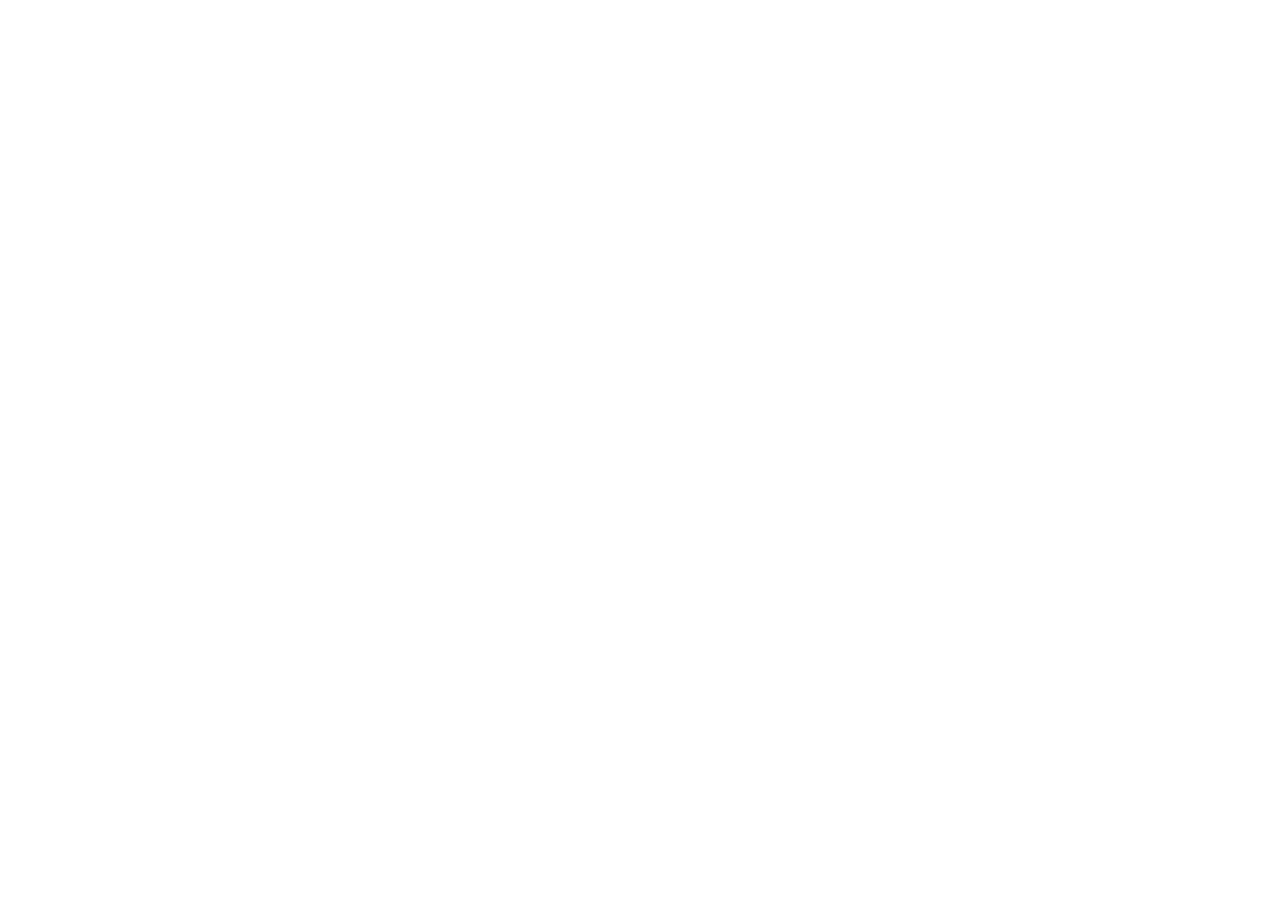
==== index.html @ 683c89b1 "Add files via upload" ====
<!doctype html>
<html lang="en">
  <head>
    <meta charset="UTF-8" />
    <meta name="viewport" content="width=device-width, initial-scale=1.0" />
    <title>中科诺拉 - 橡胶地板行业专家</title>
    <meta name="description" content="中科诺拉地板，提供专业高性能橡胶地板研发与品牌运营，中科诺拉、中研诺拉、中汉诺拉三大品牌系列，满足不同场景地面材料需求。">
    <!-- 静态网站生成说明 -->
    <meta name="generator" content="Vite + React + TypeScript">
    <link
      rel="stylesheet"
      href="https://cdnjs.cloudflare.com/ajax/libs/font-awesome/6.7.2/css/all.min.css"
      crossorigin="anonymous"
    />
    <script type="module" crossorigin src="/&#39;.&#39;/assets/index-DMtuahFB.js"></script>
    <link rel="stylesheet" crossorigin href="/&#39;.&#39;/assets/index-CROoxAn3.css">
  </head>
  <body>
    <div id="root"></div>
    <!-- 使用相对路径确保在任何静态服务器上都能正确加载 -->
    
    <!-- 简单的加载提示，避免白屏 -->
    <style>
      #loading-indicator {
        position: fixed;
        top: 0;
        left: 0;
        width: 100%;
        height: 100%;
        background: #f9fafb;
        display: flex;
        flex-direction: column;
        align-items: center;
        justify-content: center;
        z-index: 9999;
        font-family: -apple-system, BlinkMacSystemFont, "Segoe UI", "Noto Sans", Helvetica, Arial, sans-serif;
      }
      #loading-indicator.hidden {
        display: none;
      }
      .spinner {
        width: 40px;
        height: 40px;
        border: 3px solid #f3f3f3;
        border-top: 3px solid #1E3A8A;
        border-radius: 50%;
        animation: spin 1s linear infinite;
      }
      @keyframes spin {
        0% { transform: rotate(0deg); }
        100% { transform: rotate(360deg); }
      }
      .loading-text {
        margin-top: 20px;
        color: #1E3A8A;
        font-size: 16px;
      }
    </style>
    <div id="loading-indicator">
      <div class="spinner"></div>
      <div class="loading-text">网站加载中...</div>
    </div>
    
    <script>
      // 当页面加载完成后隐藏加载指示器
      window.addEventListener('load', function() {
        setTimeout(function() {
          const loadingIndicator = document.getElementById('loading-indicator');
          if (loadingIndicator) {
            loadingIndicator.classList.add('hidden');
          }
        }, 500);
      });
      
      // 处理未捕获的错误，避免白屏
      window.addEventListener('error', function(e) {
        console.error('未捕获的错误:', e.error);
        const root = document.getElementById('root');
        const loadingIndicator = document.getElementById('loading-indicator');
        if (root && loadingIndicator) {
          loadingIndicator.classList.add('hidden');
          root.innerHTML = `
            <div style="
              display: flex;
              flex-direction: column;
              align-items: center;
              justify-content: center;
              height: 100vh;
              text-align: center;
              padding: 20px;
              font-family: -apple-system, BlinkMacSystemFont, 'Segoe UI', 'Noto Sans', Helvetica, Arial, sans-serif;
            ">
              <div style="font-size: 5rem; color: #F97316;">⚠️</div>
              <h2 style="color: #1F2937; margin: 20px 0;">网站加载出错</h2>
              <p style="color: #6B7280; max-width: 500px;">
                很抱歉，网站在加载过程中遇到了问题。请尝试刷新页面或稍后再访问。
              </p>
              <button onclick="location.reload()" style="
                margin-top: 20px;
                padding: 10px 20px;
                background-color: #1E3A8A;
                color: white;
                border: none;
                border-radius: 8px;
                cursor: pointer;
                font-size: 16px;
              ">
                刷新页面
              </button>
            </div>
          `;
        }
      });
      
      // 处理Promise拒绝
      window.addEventListener('unhandledrejection', function(e) {
        console.error('未处理的Promise拒绝:', e.reason);
      });
    </script>
  </body>
</html>
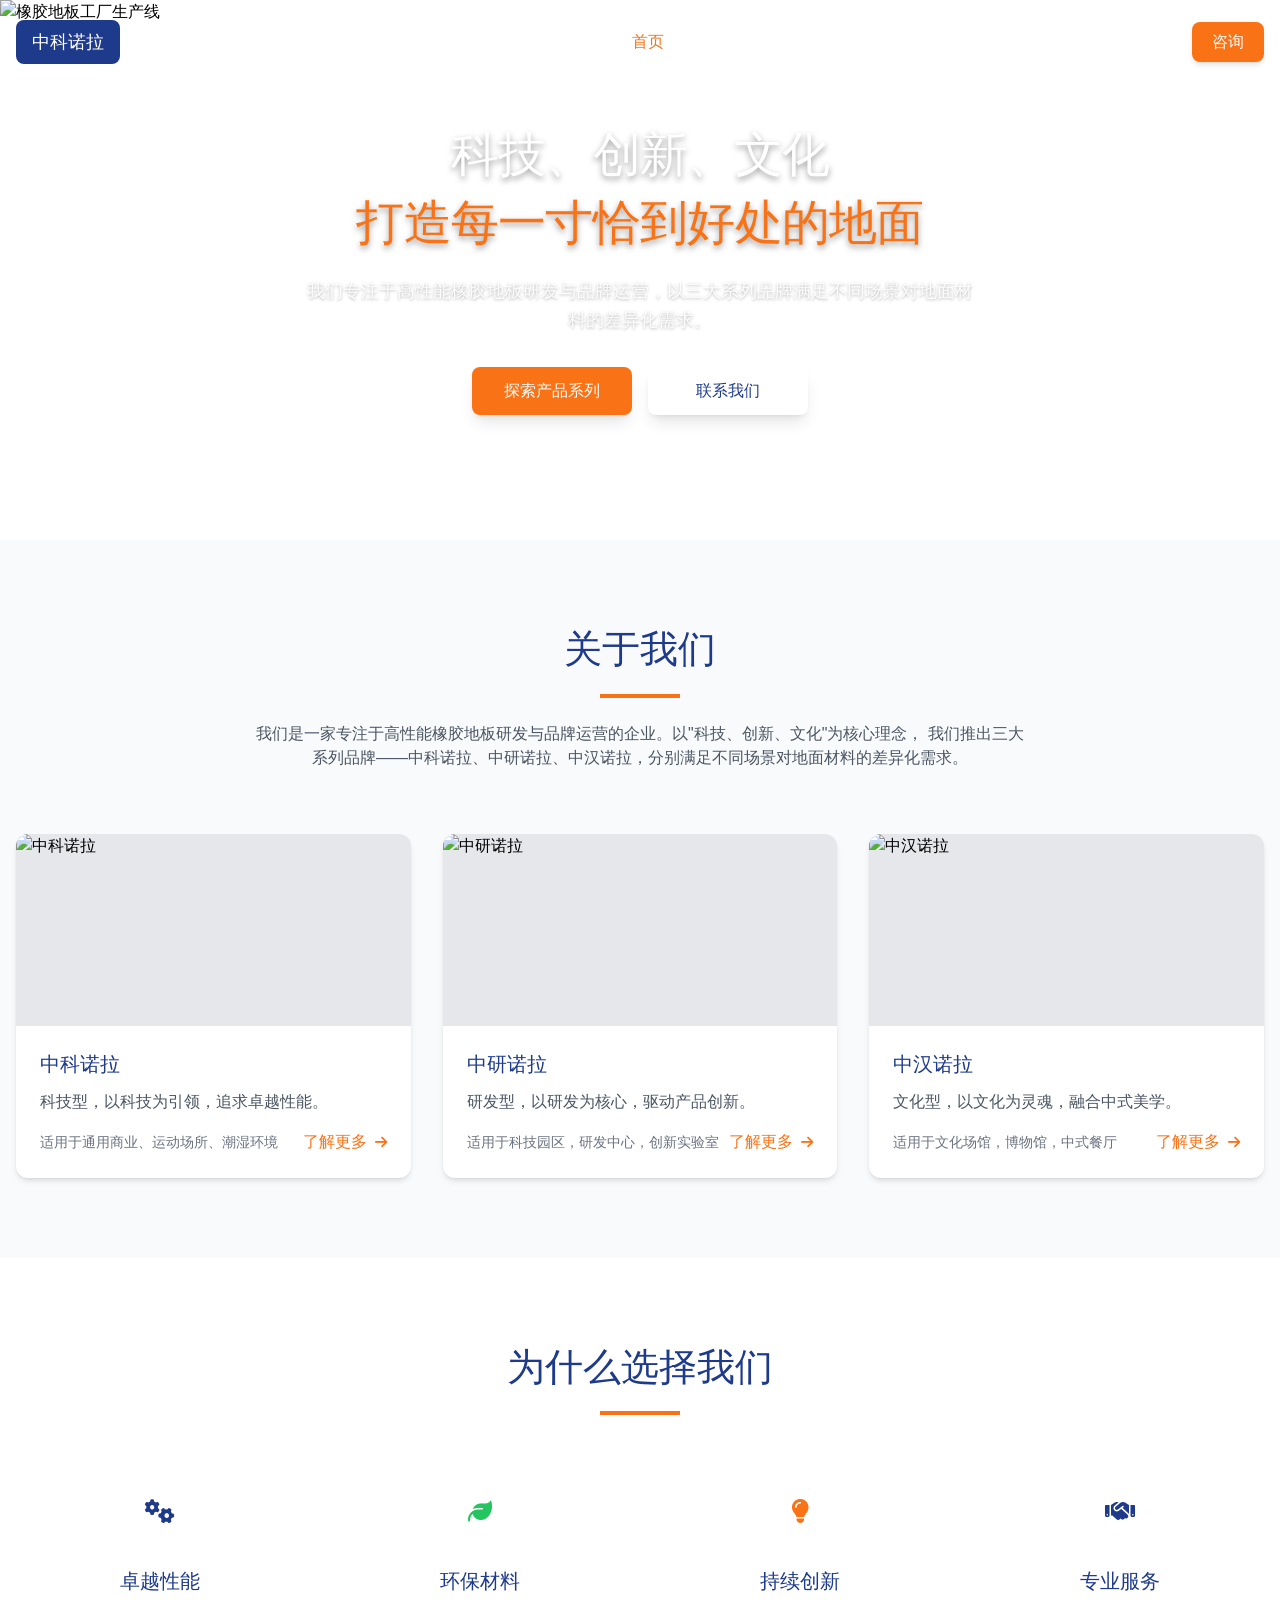
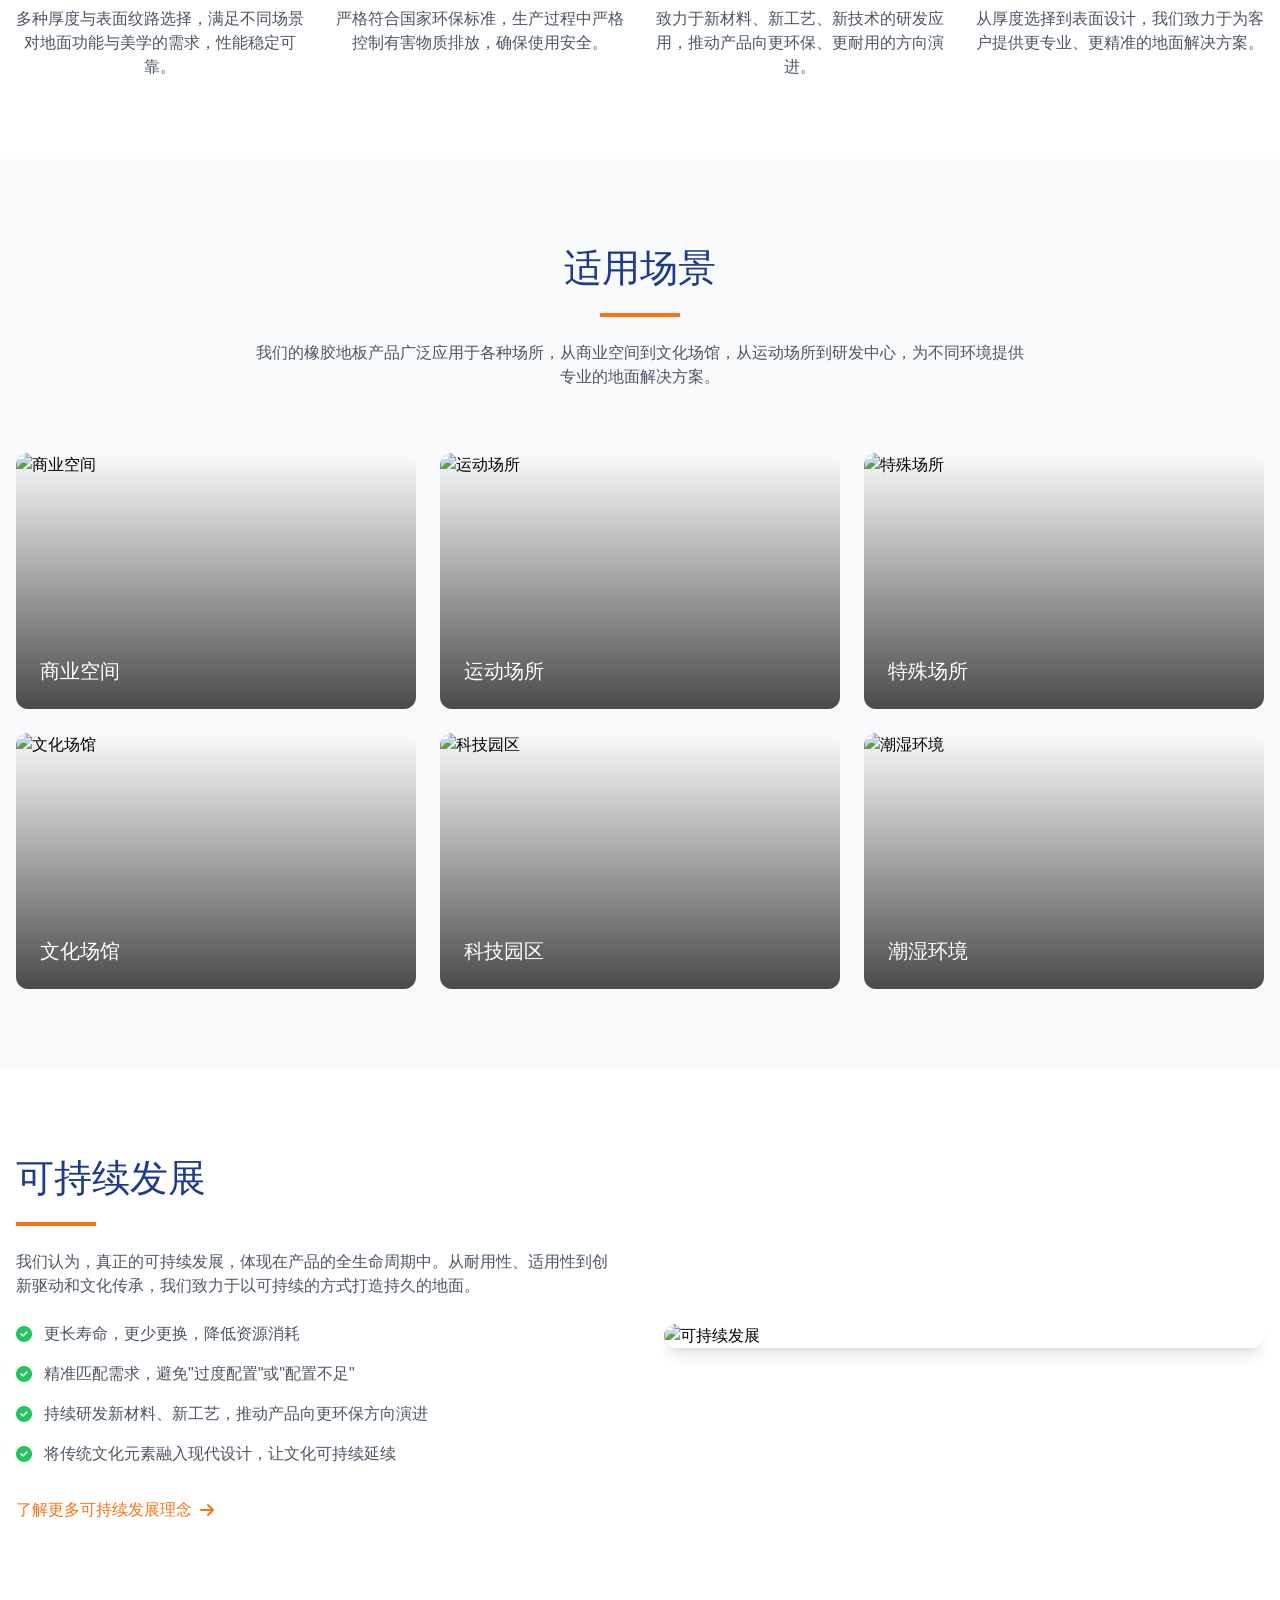
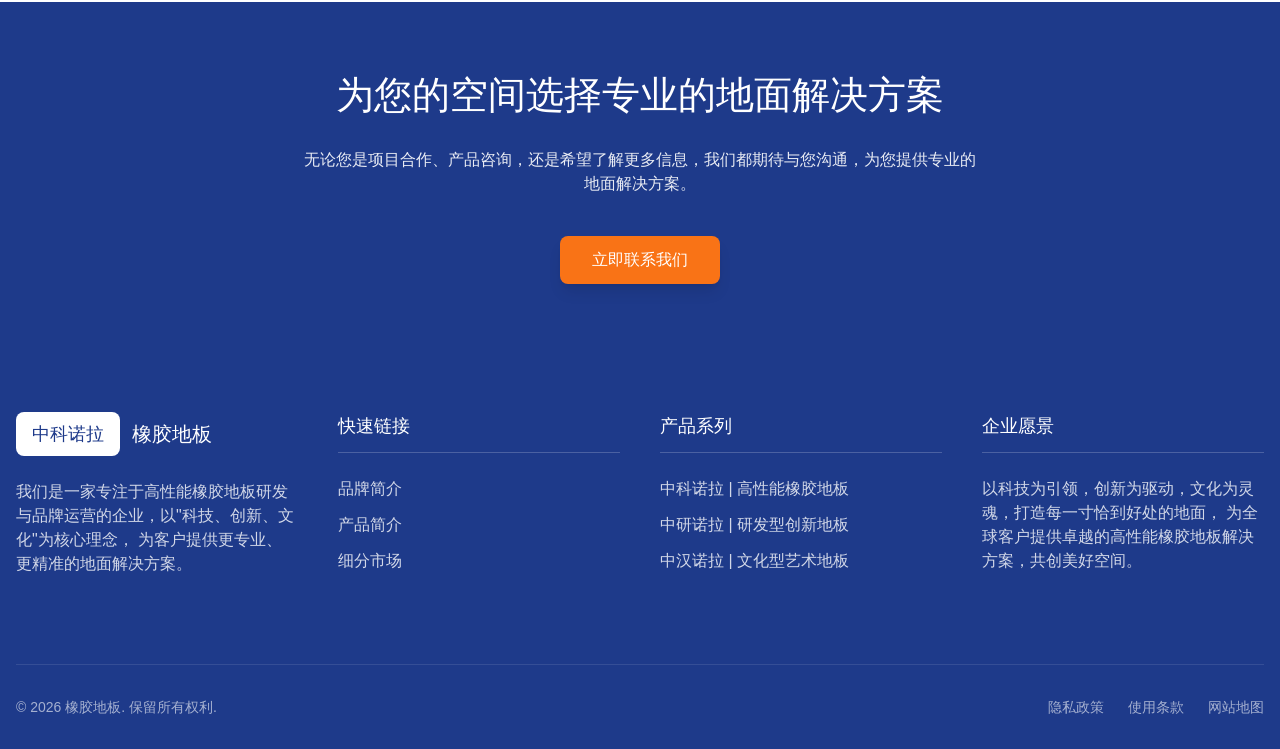
==== commit ca7d2f25: "Update index.html" ====
--- a/index.html
+++ b/index.html
@@ -12,8 +12,8 @@
       href="https://cdnjs.cloudflare.com/ajax/libs/font-awesome/6.7.2/css/all.min.css"
       crossorigin="anonymous"
     />
-    <script type="module" crossorigin src="/&#39;.&#39;/assets/index-DMtuahFB.js"></script>
-    <link rel="stylesheet" crossorigin href="/&#39;.&#39;/assets/index-CROoxAn3.css">
+    <script type="module" crossorigin src="assets/index-DMtuahFB.js"></script>
+    <link rel="stylesheet" crossorigin href="assets/index-CROoxAn3.css">
   </head>
   <body>
     <div id="root"></div>
--- a/assets/index-CROoxAn3.css
+++ b/assets/index-CROoxAn3.css
@@ -0,0 +1 @@
+*,:before,:after{--tw-border-spacing-x: 0;--tw-border-spacing-y: 0;--tw-translate-x: 0;--tw-translate-y: 0;--tw-rotate: 0;--tw-skew-x: 0;--tw-skew-y: 0;--tw-scale-x: 1;--tw-scale-y: 1;--tw-pan-x: ;--tw-pan-y: ;--tw-pinch-zoom: ;--tw-scroll-snap-strictness: proximity;--tw-gradient-from-position: ;--tw-gradient-via-position: ;--tw-gradient-to-position: ;--tw-ordinal: ;--tw-slashed-zero: ;--tw-numeric-figure: ;--tw-numeric-spacing: ;--tw-numeric-fraction: ;--tw-ring-inset: ;--tw-ring-offset-width: 0px;--tw-ring-offset-color: #fff;--tw-ring-color: rgb(59 130 246 / .5);--tw-ring-offset-shadow: 0 0 #0000;--tw-ring-shadow: 0 0 #0000;--tw-shadow: 0 0 #0000;--tw-shadow-colored: 0 0 #0000;--tw-blur: ;--tw-brightness: ;--tw-contrast: ;--tw-grayscale: ;--tw-hue-rotate: ;--tw-invert: ;--tw-saturate: ;--tw-sepia: ;--tw-drop-shadow: ;--tw-backdrop-blur: ;--tw-backdrop-brightness: ;--tw-backdrop-contrast: ;--tw-backdrop-grayscale: ;--tw-backdrop-hue-rotate: ;--tw-backdrop-invert: ;--tw-backdrop-opacity: ;--tw-backdrop-saturate: ;--tw-backdrop-sepia: ;--tw-contain-size: ;--tw-contain-layout: ;--tw-contain-paint: ;--tw-contain-style: }::backdrop{--tw-border-spacing-x: 0;--tw-border-spacing-y: 0;--tw-translate-x: 0;--tw-translate-y: 0;--tw-rotate: 0;--tw-skew-x: 0;--tw-skew-y: 0;--tw-scale-x: 1;--tw-scale-y: 1;--tw-pan-x: ;--tw-pan-y: ;--tw-pinch-zoom: ;--tw-scroll-snap-strictness: proximity;--tw-gradient-from-position: ;--tw-gradient-via-position: ;--tw-gradient-to-position: ;--tw-ordinal: ;--tw-slashed-zero: ;--tw-numeric-figure: ;--tw-numeric-spacing: ;--tw-numeric-fraction: ;--tw-ring-inset: ;--tw-ring-offset-width: 0px;--tw-ring-offset-color: #fff;--tw-ring-color: rgb(59 130 246 / .5);--tw-ring-offset-shadow: 0 0 #0000;--tw-ring-shadow: 0 0 #0000;--tw-shadow: 0 0 #0000;--tw-shadow-colored: 0 0 #0000;--tw-blur: ;--tw-brightness: ;--tw-contrast: ;--tw-grayscale: ;--tw-hue-rotate: ;--tw-invert: ;--tw-saturate: ;--tw-sepia: ;--tw-drop-shadow: ;--tw-backdrop-blur: ;--tw-backdrop-brightness: ;--tw-backdrop-contrast: ;--tw-backdrop-grayscale: ;--tw-backdrop-hue-rotate: ;--tw-backdrop-invert: ;--tw-backdrop-opacity: ;--tw-backdrop-saturate: ;--tw-backdrop-sepia: ;--tw-contain-size: ;--tw-contain-layout: ;--tw-contain-paint: ;--tw-contain-style: }*,:before,:after{box-sizing:border-box;border-width:0;border-style:solid;border-color:#e5e7eb}:before,:after{--tw-content: ""}html,:host{line-height:1.5;-webkit-text-size-adjust:100%;-moz-tab-size:4;-o-tab-size:4;tab-size:4;font-family:ui-sans-serif,system-ui,sans-serif,"Apple Color Emoji","Segoe UI Emoji",Segoe UI Symbol,"Noto Color Emoji";font-feature-settings:normal;font-variation-settings:normal;-webkit-tap-highlight-color:transparent}body{margin:0;line-height:inherit}hr{height:0;color:inherit;border-top-width:1px}abbr:where([title]){-webkit-text-decoration:underline dotted;text-decoration:underline dotted}h1,h2,h3,h4,h5,h6{font-size:inherit;font-weight:inherit}a{color:inherit;text-decoration:inherit}b,strong{font-weight:bolder}code,kbd,samp,pre{font-family:ui-monospace,SFMono-Regular,Menlo,Monaco,Consolas,Liberation Mono,Courier New,monospace;font-feature-settings:normal;font-variation-settings:normal;font-size:1em}small{font-size:80%}sub,sup{font-size:75%;line-height:0;position:relative;vertical-align:baseline}sub{bottom:-.25em}sup{top:-.5em}table{text-indent:0;border-color:inherit;border-collapse:collapse}button,input,optgroup,select,textarea{font-family:inherit;font-feature-settings:inherit;font-variation-settings:inherit;font-size:100%;font-weight:inherit;line-height:inherit;letter-spacing:inherit;color:inherit;margin:0;padding:0}button,select{text-transform:none}button,input:where([type=button]),input:where([type=reset]),input:where([type=submit]){-webkit-appearance:button;background-color:transparent;background-image:none}:-moz-focusring{outline:auto}:-moz-ui-invalid{box-shadow:none}progress{vertical-align:baseline}::-webkit-inner-spin-button,::-webkit-outer-spin-button{height:auto}[type=search]{-webkit-appearance:textfield;outline-offset:-2px}::-webkit-search-decoration{-webkit-appearance:none}::-webkit-file-upload-button{-webkit-appearance:button;font:inherit}summary{display:list-item}blockquote,dl,dd,h1,h2,h3,h4,h5,h6,hr,figure,p,pre{margin:0}fieldset{margin:0;padding:0}legend{padding:0}ol,ul,menu{list-style:none;margin:0;padding:0}dialog{padding:0}textarea{resize:vertical}input::-moz-placeholder,textarea::-moz-placeholder{opacity:1;color:#9ca3af}input::placeholder,textarea::placeholder{opacity:1;color:#9ca3af}button,[role=button]{cursor:pointer}:disabled{cursor:default}img,svg,video,canvas,audio,iframe,embed,object{display:block;vertical-align:middle}img,video{max-width:100%;height:auto}[hidden]:where(:not([hidden=until-found])){display:none}.container{width:100%;margin-right:auto;margin-left:auto}@media(min-width:640px){.container{max-width:640px}}@media(min-width:768px){.container{max-width:768px}}@media(min-width:1024px){.container{max-width:1024px}}@media(min-width:1280px){.container{max-width:1280px}}@media(min-width:1536px){.container{max-width:1536px}}.visible{visibility:visible}.static{position:static}.fixed{position:fixed}.absolute{position:absolute}.relative{position:relative}.inset-0{top:0;right:0;bottom:0;left:0}.bottom-16{bottom:4rem}.bottom-8{bottom:2rem}.left-1\/2{left:50%}.right-8{right:2rem}.z-10{z-index:10}.z-20{z-index:20}.z-50{z-index:50}.order-1{order:1}.order-2{order:2}.mx-auto{margin-left:auto;margin-right:auto}.mb-1{margin-bottom:.25rem}.mb-10{margin-bottom:2.5rem}.mb-12{margin-bottom:3rem}.mb-16{margin-bottom:4rem}.mb-2{margin-bottom:.5rem}.mb-3{margin-bottom:.75rem}.mb-4{margin-bottom:1rem}.mb-6{margin-bottom:1.5rem}.mb-8{margin-bottom:2rem}.ml-2{margin-left:.5rem}.mr-2{margin-right:.5rem}.mr-3{margin-right:.75rem}.mr-4{margin-right:1rem}.mt-1{margin-top:.25rem}.mt-2{margin-top:.5rem}.mt-3{margin-top:.75rem}.mt-6{margin-top:1.5rem}.mt-8{margin-top:2rem}.inline-block{display:inline-block}.flex{display:flex}.inline-flex{display:inline-flex}.table{display:table}.grid{display:grid}.hidden{display:none}.h-1{height:.25rem}.h-10{height:2.5rem}.h-12{height:3rem}.h-14{height:3.5rem}.h-16{height:4rem}.h-2{height:.5rem}.h-2\.5{height:.625rem}.h-40{height:10rem}.h-48{height:12rem}.h-56{height:14rem}.h-64{height:16rem}.h-8{height:2rem}.h-\[30vh\]{height:30vh}.h-\[50vh\]{height:50vh}.h-\[60vh\]{height:60vh}.h-auto{height:auto}.h-full{height:100%}.min-h-screen{min-height:100vh}.w-10{width:2.5rem}.w-12{width:3rem}.w-14{width:3.5rem}.w-16{width:4rem}.w-2\.5{width:.625rem}.w-20{width:5rem}.w-24{width:6rem}.w-8{width:2rem}.w-\[10rem\]{width:10rem}.w-full{width:100%}.max-w-2xl{max-width:42rem}.max-w-3xl{max-width:48rem}.max-w-4xl{max-width:56rem}.max-w-5xl{max-width:64rem}.max-w-6xl{max-width:72rem}.max-w-md{max-width:28rem}.max-w-none{max-width:none}.flex-shrink-0{flex-shrink:0}.flex-grow{flex-grow:1}.border-collapse{border-collapse:collapse}.-translate-x-1\/2{--tw-translate-x: -50%;transform:translate(var(--tw-translate-x),var(--tw-translate-y)) rotate(var(--tw-rotate)) skew(var(--tw-skew-x)) skewY(var(--tw-skew-y)) scaleX(var(--tw-scale-x)) scaleY(var(--tw-scale-y))}.transform{transform:translate(var(--tw-translate-x),var(--tw-translate-y)) rotate(var(--tw-rotate)) skew(var(--tw-skew-x)) skewY(var(--tw-skew-y)) scaleX(var(--tw-scale-x)) scaleY(var(--tw-scale-y))}@keyframes spin{to{transform:rotate(360deg)}}.animate-spin{animation:spin 1s linear infinite}.grid-cols-1{grid-template-columns:repeat(1,minmax(0,1fr))}.grid-cols-2{grid-template-columns:repeat(2,minmax(0,1fr))}.flex-col{flex-direction:column}.flex-wrap{flex-wrap:wrap}.items-start{align-items:flex-start}.items-end{align-items:flex-end}.items-center{align-items:center}.justify-end{justify-content:flex-end}.justify-center{justify-content:center}.justify-between{justify-content:space-between}.gap-10{gap:2.5rem}.gap-12{gap:3rem}.gap-16{gap:4rem}.gap-2{gap:.5rem}.gap-3{gap:.75rem}.gap-4{gap:1rem}.gap-6{gap:1.5rem}.gap-8{gap:2rem}.space-x-2>:not([hidden])~:not([hidden]){--tw-space-x-reverse: 0;margin-right:calc(.5rem * var(--tw-space-x-reverse));margin-left:calc(.5rem * calc(1 - var(--tw-space-x-reverse)))}.space-x-3>:not([hidden])~:not([hidden]){--tw-space-x-reverse: 0;margin-right:calc(.75rem * var(--tw-space-x-reverse));margin-left:calc(.75rem * calc(1 - var(--tw-space-x-reverse)))}.space-x-6>:not([hidden])~:not([hidden]){--tw-space-x-reverse: 0;margin-right:calc(1.5rem * var(--tw-space-x-reverse));margin-left:calc(1.5rem * calc(1 - var(--tw-space-x-reverse)))}.space-x-8>:not([hidden])~:not([hidden]){--tw-space-x-reverse: 0;margin-right:calc(2rem * var(--tw-space-x-reverse));margin-left:calc(2rem * calc(1 - var(--tw-space-x-reverse)))}.space-y-2>:not([hidden])~:not([hidden]){--tw-space-y-reverse: 0;margin-top:calc(.5rem * calc(1 - var(--tw-space-y-reverse)));margin-bottom:calc(.5rem * var(--tw-space-y-reverse))}.space-y-3>:not([hidden])~:not([hidden]){--tw-space-y-reverse: 0;margin-top:calc(.75rem * calc(1 - var(--tw-space-y-reverse)));margin-bottom:calc(.75rem * var(--tw-space-y-reverse))}.space-y-4>:not([hidden])~:not([hidden]){--tw-space-y-reverse: 0;margin-top:calc(1rem * calc(1 - var(--tw-space-y-reverse)));margin-bottom:calc(1rem * var(--tw-space-y-reverse))}.overflow-hidden{overflow:hidden}.overflow-x-auto{overflow-x:auto}.whitespace-pre-line{white-space:pre-line}.rounded{border-radius:.25rem}.rounded-2xl{border-radius:1rem}.rounded-full{border-radius:9999px}.rounded-lg{border-radius:.5rem}.rounded-xl{border-radius:.75rem}.rounded-b-xl{border-bottom-right-radius:.75rem;border-bottom-left-radius:.75rem}.border{border-width:1px}.border-4{border-width:4px}.border-b{border-bottom-width:1px}.border-b-2{border-bottom-width:2px}.border-t{border-top-width:1px}.border-t-2{border-top-width:2px}.border-gray-100{--tw-border-opacity: 1;border-color:rgb(243 244 246 / var(--tw-border-opacity, 1))}.border-white\/10{border-color:#ffffff1a}.border-white\/20{border-color:#fff3}.border-t-transparent{border-top-color:transparent}.bg-gray-100{--tw-bg-opacity: 1;background-color:rgb(243 244 246 / var(--tw-bg-opacity, 1))}.bg-gray-200{--tw-bg-opacity: 1;background-color:rgb(229 231 235 / var(--tw-bg-opacity, 1))}.bg-gray-50{--tw-bg-opacity: 1;background-color:rgb(249 250 251 / var(--tw-bg-opacity, 1))}.bg-red-100{--tw-bg-opacity: 1;background-color:rgb(254 226 226 / var(--tw-bg-opacity, 1))}.bg-transparent{background-color:transparent}.bg-white{--tw-bg-opacity: 1;background-color:rgb(255 255 255 / var(--tw-bg-opacity, 1))}.bg-white\/10{background-color:#ffffff1a}.bg-white\/20{background-color:#fff3}.bg-white\/50{background-color:#ffffff80}.bg-gradient-to-r{background-image:linear-gradient(to right,var(--tw-gradient-stops))}.bg-gradient-to-t{background-image:linear-gradient(to top,var(--tw-gradient-stops))}.from-black\/70{--tw-gradient-from: rgb(0 0 0 / .7) var(--tw-gradient-from-position);--tw-gradient-to: rgb(0 0 0 / 0) var(--tw-gradient-to-position);--tw-gradient-stops: var(--tw-gradient-from), var(--tw-gradient-to)}.to-transparent{--tw-gradient-to: transparent var(--tw-gradient-to-position)}.object-cover{-o-object-fit:cover;object-fit:cover}.p-10{padding:2.5rem}.p-4{padding:1rem}.p-6{padding:1.5rem}.p-8{padding:2rem}.px-2{padding-left:.5rem;padding-right:.5rem}.px-3{padding-left:.75rem;padding-right:.75rem}.px-4{padding-left:1rem;padding-right:1rem}.px-5{padding-left:1.25rem;padding-right:1.25rem}.px-6{padding-left:1.5rem;padding-right:1.5rem}.px-8{padding-left:2rem;padding-right:2rem}.py-1{padding-top:.25rem;padding-bottom:.25rem}.py-12{padding-top:3rem;padding-bottom:3rem}.py-16{padding-top:4rem;padding-bottom:4rem}.py-2{padding-top:.5rem;padding-bottom:.5rem}.py-20{padding-top:5rem;padding-bottom:5rem}.py-3{padding-top:.75rem;padding-bottom:.75rem}.py-4{padding-top:1rem;padding-bottom:1rem}.py-5{padding-top:1.25rem;padding-bottom:1.25rem}.pb-3{padding-bottom:.75rem}.pb-8{padding-bottom:2rem}.pt-16{padding-top:4rem}.pt-4{padding-top:1rem}.pt-8{padding-top:2rem}.text-left{text-align:left}.text-center{text-align:center}.text-2xl{font-size:1.5rem;line-height:2rem}.text-3xl{font-size:1.875rem;line-height:2.25rem}.text-4xl{font-size:2.25rem;line-height:2.5rem}.text-5xl{font-size:3rem;line-height:1}.text-\[clamp\(0\.9rem\,1\.8vw\,1\.1rem\)\]{font-size:clamp(.9rem,1.8vw,1.1rem)}.text-\[clamp\(1\.5rem\,3vw\,2\.5rem\)\]{font-size:clamp(1.5rem,3vw,2.5rem)}.text-\[clamp\(1\.8rem\,5vw\,3rem\)\]{font-size:clamp(1.8rem,5vw,3rem)}.text-\[clamp\(1rem\,2vw\,1\.25rem\)\]{font-size:clamp(1rem,2vw,1.25rem)}.text-\[clamp\(2rem\,5vw\,3rem\)\]{font-size:clamp(2rem,5vw,3rem)}.text-base{font-size:1rem;line-height:1.5rem}.text-lg{font-size:1.125rem;line-height:1.75rem}.text-sm{font-size:.875rem;line-height:1.25rem}.text-xl{font-size:1.25rem;line-height:1.75rem}.text-xs{font-size:.75rem;line-height:1rem}.font-bold{font-weight:700}.font-medium{font-weight:500}.font-semibold{font-weight:600}.leading-relaxed{line-height:1.625}.leading-tight{line-height:1.25}.tracking-tight{letter-spacing:-.025em}.text-gray-300{--tw-text-opacity: 1;color:rgb(209 213 219 / var(--tw-text-opacity, 1))}.text-gray-400{--tw-text-opacity: 1;color:rgb(156 163 175 / var(--tw-text-opacity, 1))}.text-gray-500{--tw-text-opacity: 1;color:rgb(107 114 128 / var(--tw-text-opacity, 1))}.text-gray-600{--tw-text-opacity: 1;color:rgb(75 85 99 / var(--tw-text-opacity, 1))}.text-gray-700{--tw-text-opacity: 1;color:rgb(55 65 81 / var(--tw-text-opacity, 1))}.text-gray-800{--tw-text-opacity: 1;color:rgb(31 41 55 / var(--tw-text-opacity, 1))}.text-red-700{--tw-text-opacity: 1;color:rgb(185 28 28 / var(--tw-text-opacity, 1))}.text-white{--tw-text-opacity: 1;color:rgb(255 255 255 / var(--tw-text-opacity, 1))}.text-white\/60{color:#fff9}.text-white\/70{color:#ffffffb3}.text-white\/80{color:#fffc}.text-white\/90{color:#ffffffe6}.shadow-lg{--tw-shadow: 0 10px 15px -3px rgb(0 0 0 / .1), 0 4px 6px -4px rgb(0 0 0 / .1);--tw-shadow-colored: 0 10px 15px -3px var(--tw-shadow-color), 0 4px 6px -4px var(--tw-shadow-color);box-shadow:var(--tw-ring-offset-shadow, 0 0 #0000),var(--tw-ring-shadow, 0 0 #0000),var(--tw-shadow)}.shadow-md{--tw-shadow: 0 4px 6px -1px rgb(0 0 0 / .1), 0 2px 4px -2px rgb(0 0 0 / .1);--tw-shadow-colored: 0 4px 6px -1px var(--tw-shadow-color), 0 2px 4px -2px var(--tw-shadow-color);box-shadow:var(--tw-ring-offset-shadow, 0 0 #0000),var(--tw-ring-shadow, 0 0 #0000),var(--tw-shadow)}.shadow-sm{--tw-shadow: 0 1px 2px 0 rgb(0 0 0 / .05);--tw-shadow-colored: 0 1px 2px 0 var(--tw-shadow-color);box-shadow:var(--tw-ring-offset-shadow, 0 0 #0000),var(--tw-ring-shadow, 0 0 #0000),var(--tw-shadow)}.filter{filter:var(--tw-blur) var(--tw-brightness) var(--tw-contrast) var(--tw-grayscale) var(--tw-hue-rotate) var(--tw-invert) var(--tw-saturate) var(--tw-sepia) var(--tw-drop-shadow)}.backdrop-blur-sm{--tw-backdrop-blur: blur(4px);-webkit-backdrop-filter:var(--tw-backdrop-blur) var(--tw-backdrop-brightness) var(--tw-backdrop-contrast) var(--tw-backdrop-grayscale) var(--tw-backdrop-hue-rotate) var(--tw-backdrop-invert) var(--tw-backdrop-opacity) var(--tw-backdrop-saturate) var(--tw-backdrop-sepia);backdrop-filter:var(--tw-backdrop-blur) var(--tw-backdrop-brightness) var(--tw-backdrop-contrast) var(--tw-backdrop-grayscale) var(--tw-backdrop-hue-rotate) var(--tw-backdrop-invert) var(--tw-backdrop-opacity) var(--tw-backdrop-saturate) var(--tw-backdrop-sepia)}.transition{transition-property:color,background-color,border-color,text-decoration-color,fill,stroke,opacity,box-shadow,transform,filter,backdrop-filter;transition-timing-function:cubic-bezier(.4,0,.2,1);transition-duration:.15s}.transition-all{transition-property:all;transition-timing-function:cubic-bezier(.4,0,.2,1);transition-duration:.15s}.transition-colors{transition-property:color,background-color,border-color,text-decoration-color,fill,stroke;transition-timing-function:cubic-bezier(.4,0,.2,1);transition-duration:.15s}.transition-shadow{transition-property:box-shadow;transition-timing-function:cubic-bezier(.4,0,.2,1);transition-duration:.15s}.transition-transform{transition-property:transform;transition-timing-function:cubic-bezier(.4,0,.2,1);transition-duration:.15s}.duration-300{transition-duration:.3s}.duration-500{transition-duration:.5s}:root{--primary-color: #1E3A8A;--secondary-color: #22C55E;--accent-color: #F97316;--dark-color: #1F2937;--light-color: #F9FAFB;font-family:-apple-system,BlinkMacSystemFont,Segoe UI,Noto Sans,Helvetica,Arial,sans-serif,"Apple Color Emoji","Segoe UI Emoji";line-height:1.5;font-weight:400;font-synthesis:none;text-rendering:optimizeLegibility;-webkit-font-smoothing:antialiased;-moz-osx-font-smoothing:grayscale}.bg-primary{background-color:var(--primary-color)}.bg-secondary{background-color:var(--secondary-color)}.bg-accent{background-color:var(--accent-color)}.text-primary{color:var(--primary-color)}.text-secondary{color:var(--secondary-color)}.text-accent{color:var(--accent-color)}.border-primary{border-color:var(--primary-color)}@keyframes fadeIn{0%{opacity:0;transform:translateY(20px)}to{opacity:1;transform:translateY(0)}}.animate-fade-in{animation:fadeIn .8s ease forwards}.nav-scrolled{--tw-bg-opacity: 1;background-color:rgb(255 255 255 / var(--tw-bg-opacity, 1));--tw-shadow: 0 4px 6px -1px rgb(0 0 0 / .1), 0 2px 4px -2px rgb(0 0 0 / .1);--tw-shadow-colored: 0 4px 6px -1px var(--tw-shadow-color), 0 2px 4px -2px var(--tw-shadow-color);box-shadow:var(--tw-ring-offset-shadow, 0 0 #0000),var(--tw-ring-shadow, 0 0 #0000),var(--tw-shadow)}html{scroll-behavior:smooth}img{max-width:100%;height:auto}.hover\:scale-105:hover{--tw-scale-x: 1.05;--tw-scale-y: 1.05;transform:translate(var(--tw-translate-x),var(--tw-translate-y)) rotate(var(--tw-rotate)) skew(var(--tw-skew-x)) skewY(var(--tw-skew-y)) scaleX(var(--tw-scale-x)) scaleY(var(--tw-scale-y))}.hover\:bg-gray-100:hover{--tw-bg-opacity: 1;background-color:rgb(243 244 246 / var(--tw-bg-opacity, 1))}.hover\:bg-gray-200:hover{--tw-bg-opacity: 1;background-color:rgb(229 231 235 / var(--tw-bg-opacity, 1))}.hover\:bg-gray-50:hover{--tw-bg-opacity: 1;background-color:rgb(249 250 251 / var(--tw-bg-opacity, 1))}.hover\:bg-red-200:hover{--tw-bg-opacity: 1;background-color:rgb(254 202 202 / var(--tw-bg-opacity, 1))}.hover\:bg-white\/20:hover{background-color:#fff3}.hover\:bg-white\/90:hover{background-color:#ffffffe6}.hover\:text-white:hover{--tw-text-opacity: 1;color:rgb(255 255 255 / var(--tw-text-opacity, 1))}.hover\:shadow-md:hover{--tw-shadow: 0 4px 6px -1px rgb(0 0 0 / .1), 0 2px 4px -2px rgb(0 0 0 / .1);--tw-shadow-colored: 0 4px 6px -1px var(--tw-shadow-color), 0 2px 4px -2px var(--tw-shadow-color);box-shadow:var(--tw-ring-offset-shadow, 0 0 #0000),var(--tw-ring-shadow, 0 0 #0000),var(--tw-shadow)}.hover\:shadow-xl:hover{--tw-shadow: 0 20px 25px -5px rgb(0 0 0 / .1), 0 8px 10px -6px rgb(0 0 0 / .1);--tw-shadow-colored: 0 20px 25px -5px var(--tw-shadow-color), 0 8px 10px -6px var(--tw-shadow-color);box-shadow:var(--tw-ring-offset-shadow, 0 0 #0000),var(--tw-ring-shadow, 0 0 #0000),var(--tw-shadow)}.focus\:outline-none:focus{outline:2px solid transparent;outline-offset:2px}.group:hover .group-hover\:scale-110{--tw-scale-x: 1.1;--tw-scale-y: 1.1;transform:translate(var(--tw-translate-x),var(--tw-translate-y)) rotate(var(--tw-rotate)) skew(var(--tw-skew-x)) skewY(var(--tw-skew-y)) scaleX(var(--tw-scale-x)) scaleY(var(--tw-scale-y))}@media(min-width:640px){.sm\:inline{display:inline}.sm\:hidden{display:none}.sm\:flex-row{flex-direction:row}.sm\:px-8{padding-left:2rem;padding-right:2rem}}@media(min-width:768px){.md\:mb-0{margin-bottom:0}.md\:flex{display:flex}.md\:hidden{display:none}.md\:grid-cols-2{grid-template-columns:repeat(2,minmax(0,1fr))}.md\:grid-cols-3{grid-template-columns:repeat(3,minmax(0,1fr))}.md\:flex-row{flex-direction:row}.md\:items-center{align-items:center}}@media(min-width:1024px){.lg\:order-1{order:1}.lg\:order-2{order:2}.lg\:w-1\/2{width:50%}.lg\:grid-cols-2{grid-template-columns:repeat(2,minmax(0,1fr))}.lg\:grid-cols-3{grid-template-columns:repeat(3,minmax(0,1fr))}.lg\:grid-cols-4{grid-template-columns:repeat(4,minmax(0,1fr))}.lg\:flex-row{flex-direction:row}}
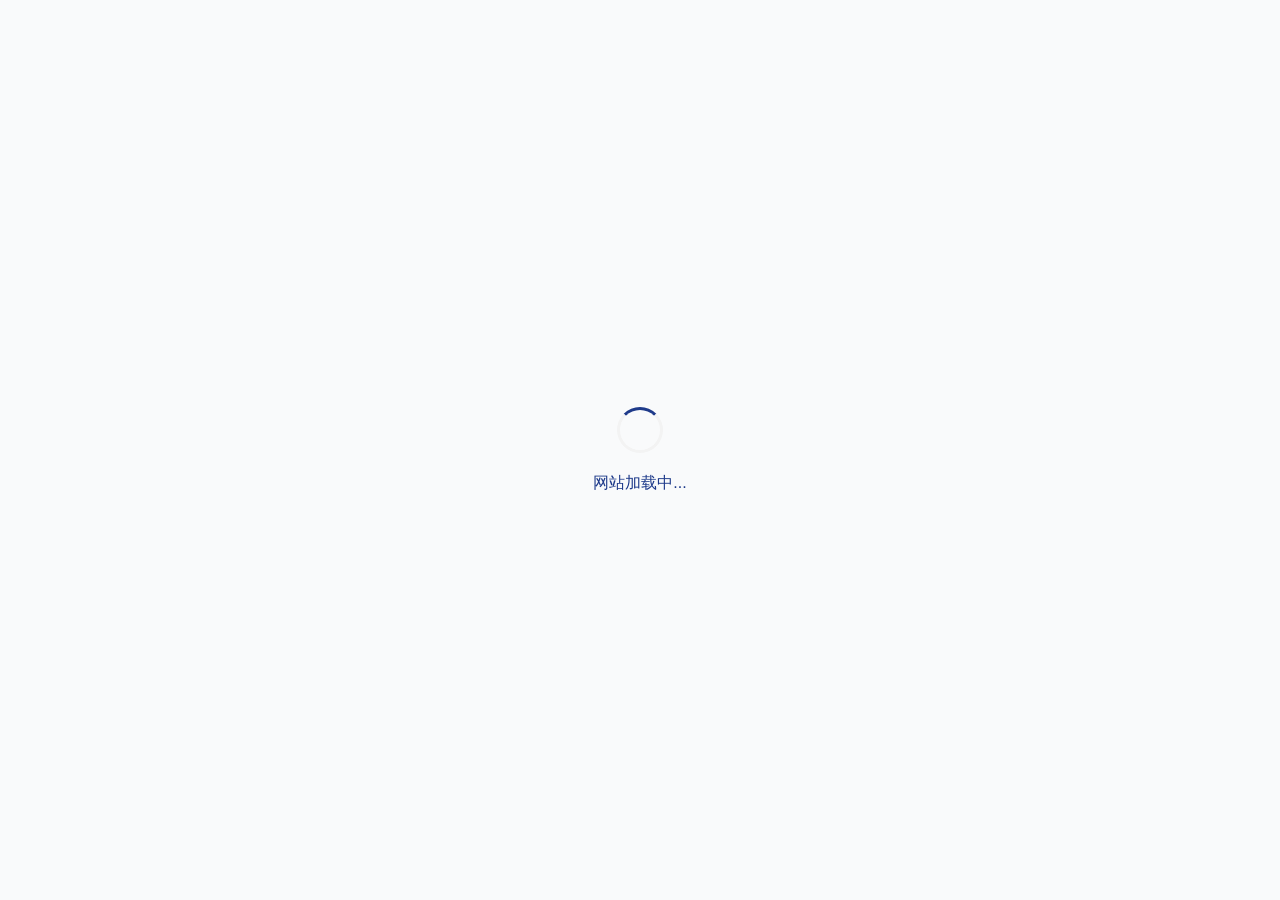
==== commit e754071e: "Add files via upload" ====
--- a/index.html
+++ b/index.html
@@ -12,12 +12,12 @@
       href="https://cdnjs.cloudflare.com/ajax/libs/font-awesome/6.7.2/css/all.min.css"
       crossorigin="anonymous"
     />
-    <script type="module" crossorigin src="assets/index-DMtuahFB.js"></script>
-    <link rel="stylesheet" crossorigin href="assets/index-CROoxAn3.css">
+    <script type="module" crossorigin src="/&#39;.&#39;/assets/index-CCaiPePo.js"></script>
+    <link rel="stylesheet" crossorigin href="/&#39;.&#39;/assets/index-N-6pOp4i.css">
   </head>
   <body>
     <div id="root"></div>
-    <!-- 使用相对路径确保在任何静态服务器上都能正确加载 -->
+    <!-- 简化脚本引用 -->
     
     <!-- 简单的加载提示，避免白屏 -->
     <style>
@@ -56,9 +56,43 @@
         font-size: 16px;
       }
     </style>
-    <div id="loading-indicator">
-      <div class="spinner"></div>
-      <div class="loading-text">网站加载中...</div>
+    <!-- 加载指示器 -->
+    <div id="loading-indicator" style="
+      position: fixed;
+      top: 0;
+      left: 0;
+      width: 100%;
+      height: 100%;
+      background: #f9fafb;
+      display: flex;
+      flex-direction: column;
+      align-items: center;
+      justify-content: center;
+      z-index: 9999;
+      font-family: -apple-system, BlinkMacSystemFont, 'Segoe UI', 'Noto Sans', Helvetica, Arial, sans-serif;
+    ">
+      <div class="spinner" style="
+        width: 40px;
+        height: 40px;
+        border: 3px solid #f3f3f3;
+        border-top: 3px solid #1E3A8A;
+        border-radius: 50%;
+        animation: spin 1s linear infinite;
+      "></div>
+      <div class="loading-text" style="
+        margin-top: 20px;
+        color: #1E3A8A;
+        font-size: 16px;
+      ">网站加载中...</div>
+      <style>
+        @keyframes spin {
+          0% { transform: rotate(0deg); }
+          100% { transform: rotate(360deg); }
+        }
+        #loading-indicator.hidden {
+          display: none;
+        }
+      </style>
     </div>
     
     <script>
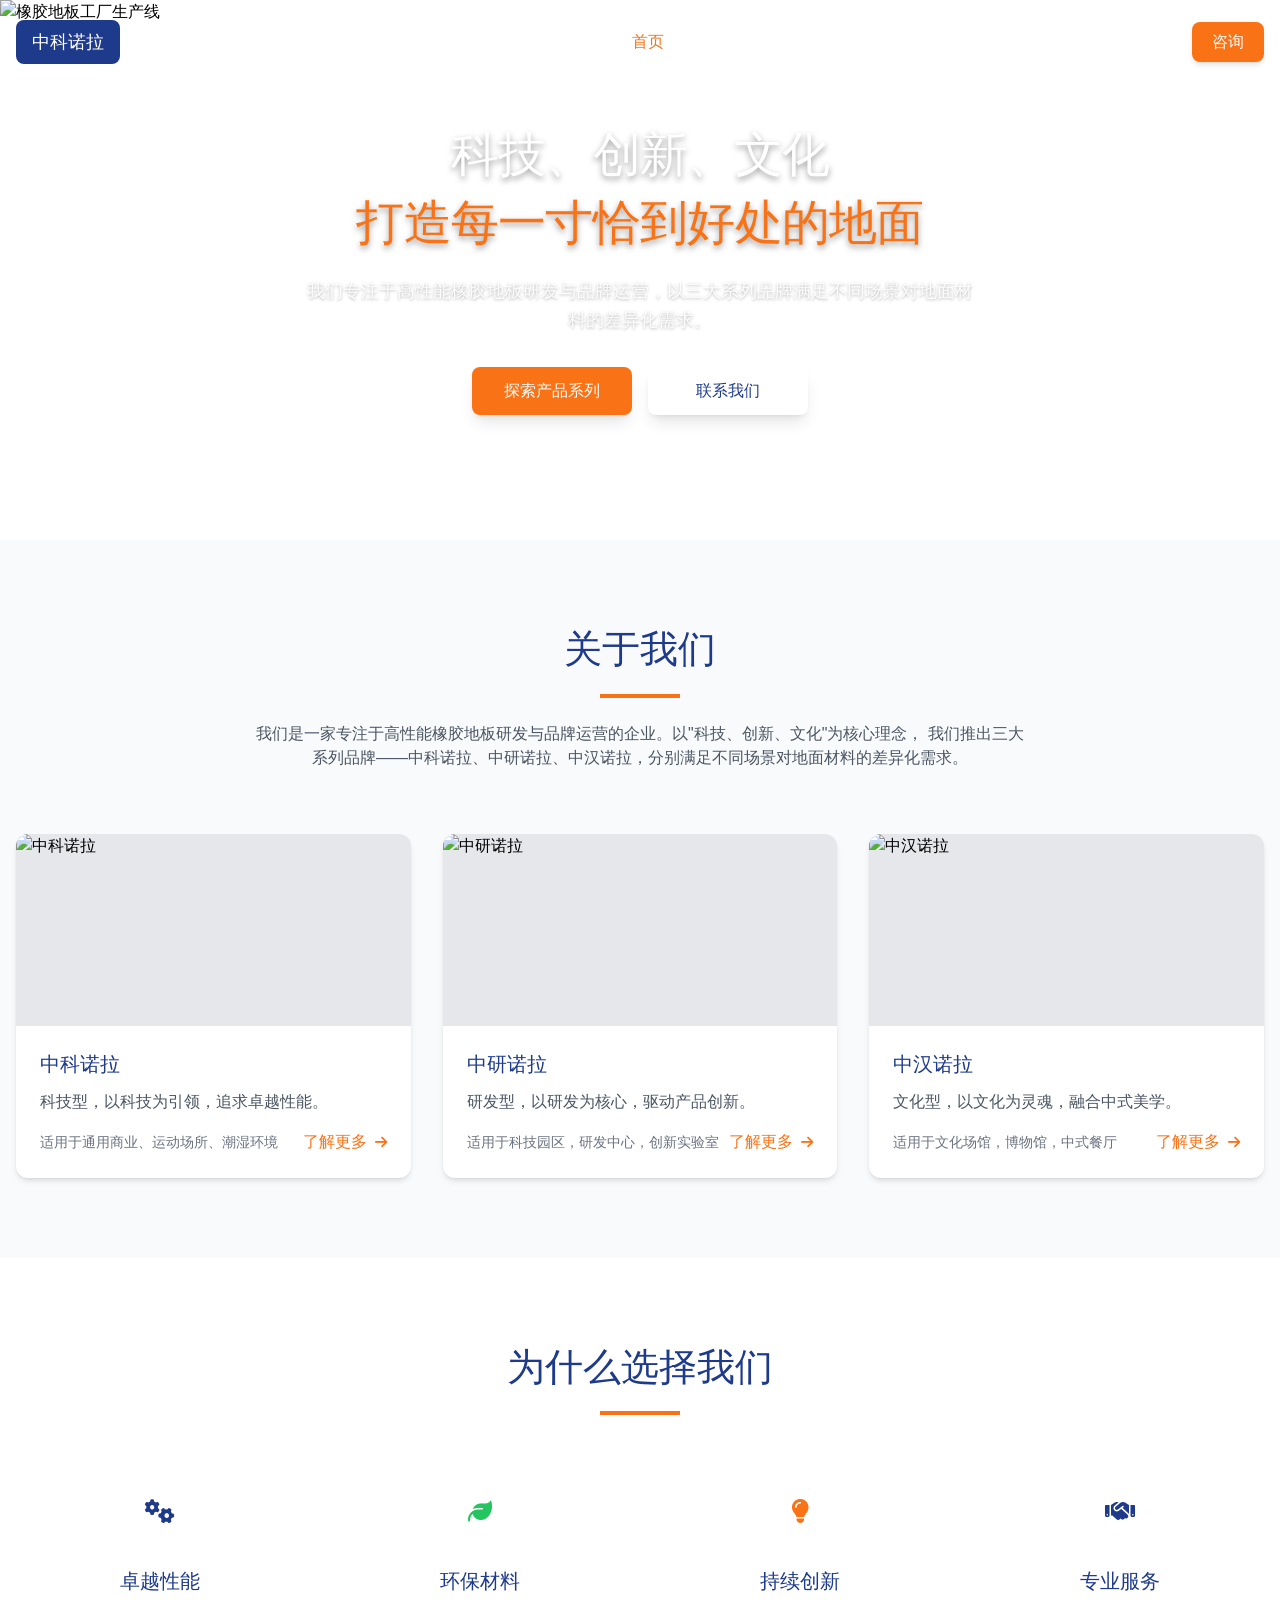
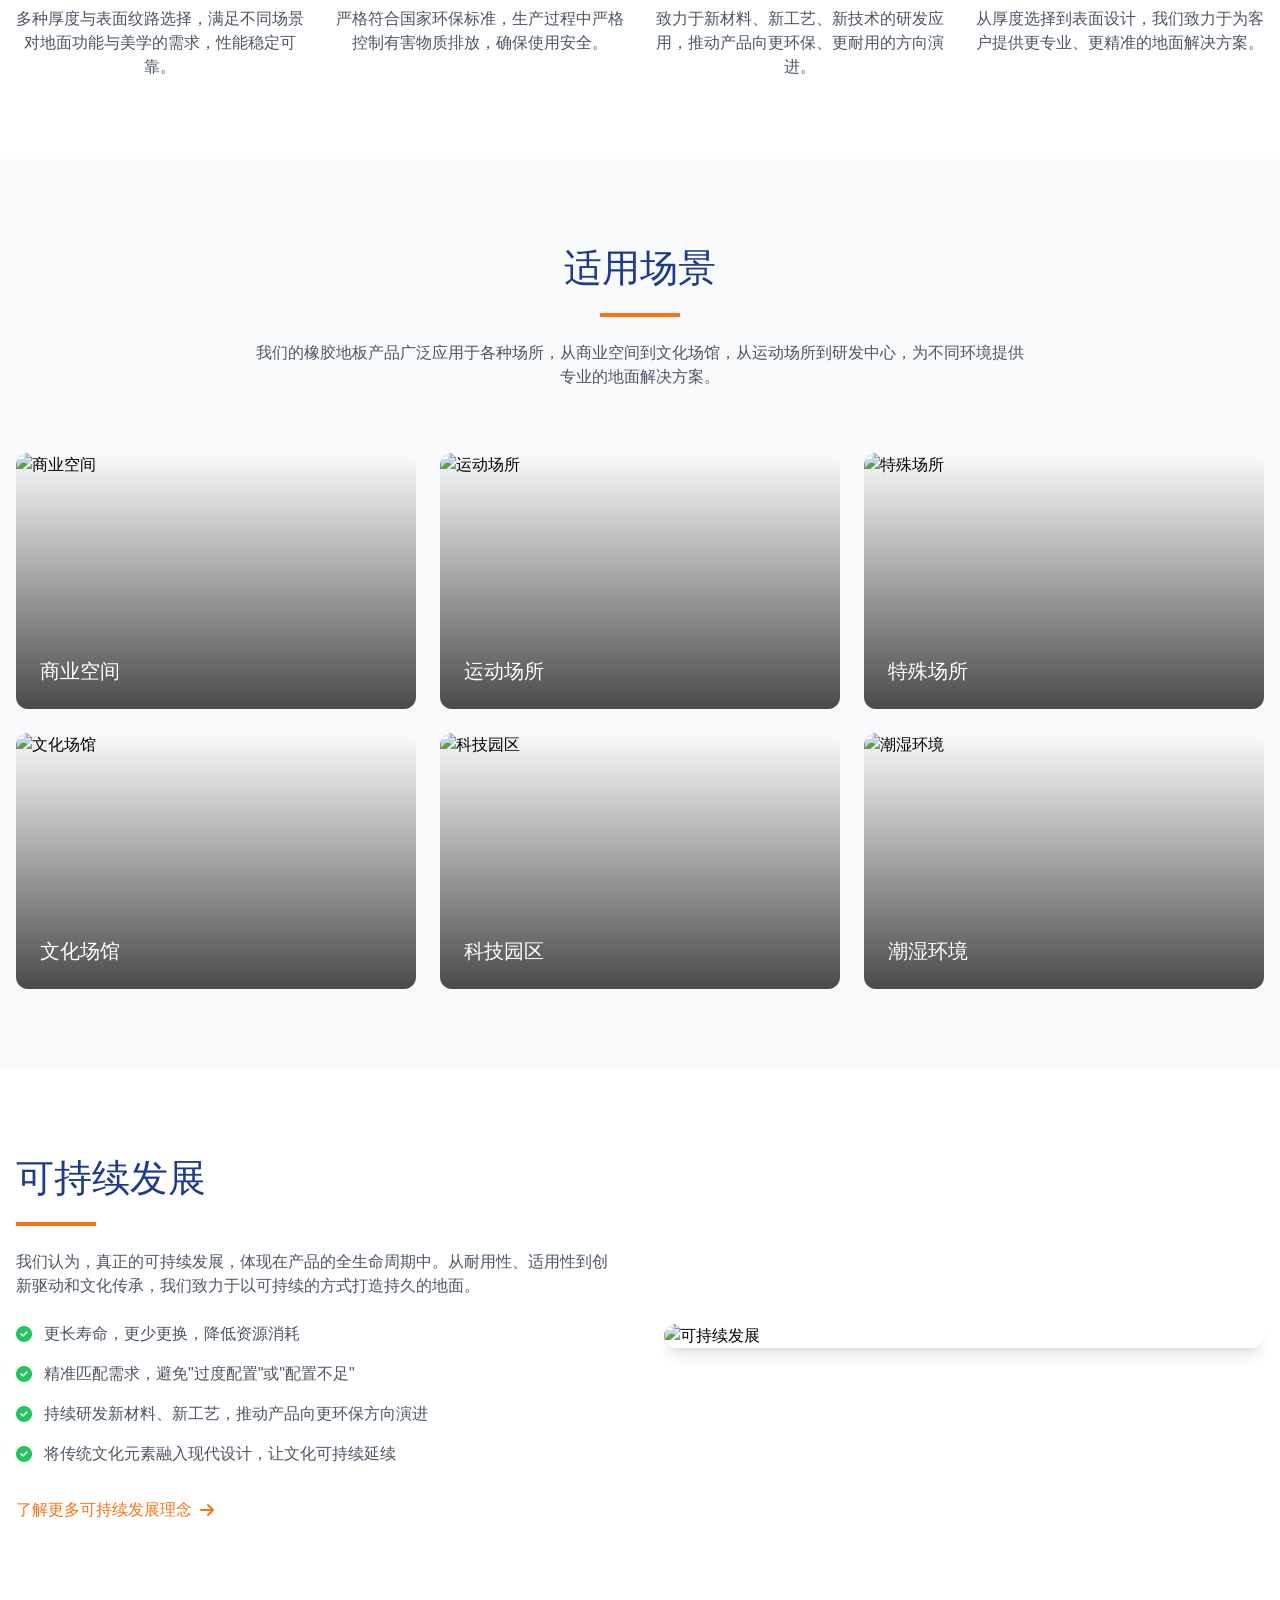
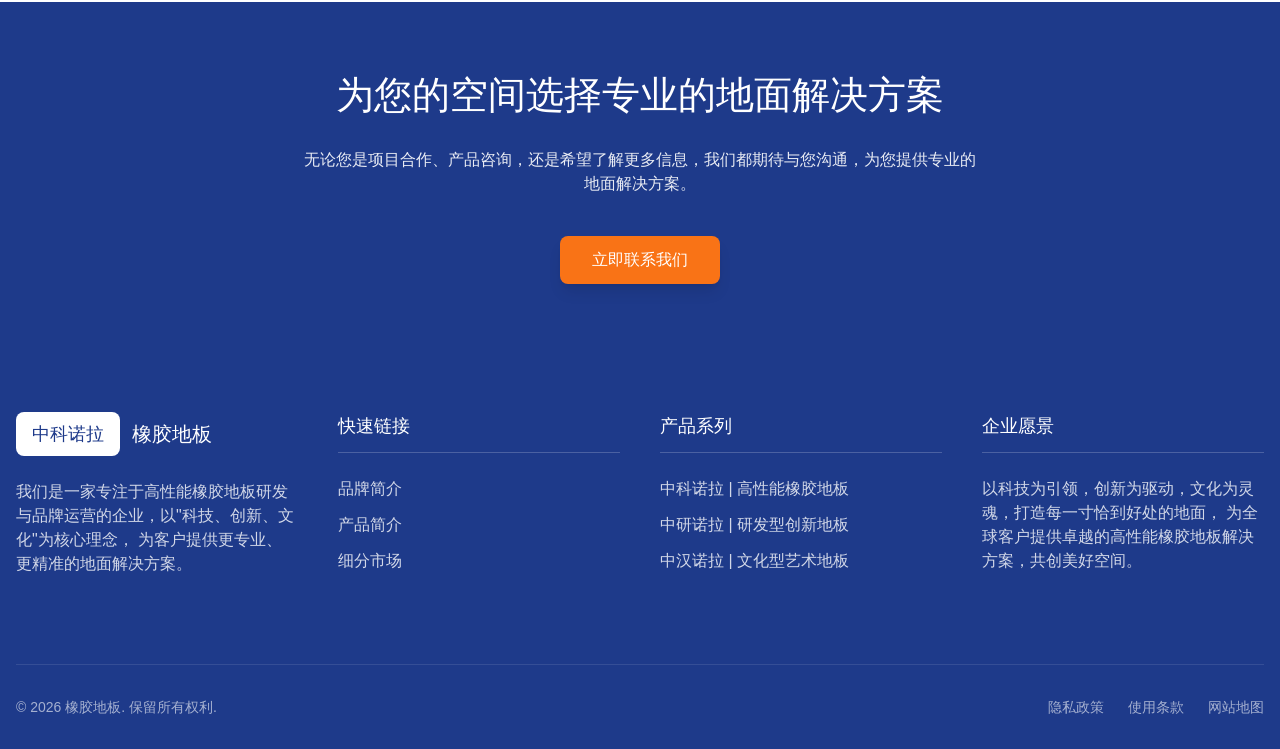
==== commit d2df02a0: "Update index.html" ====
--- a/index.html
+++ b/index.html
@@ -12,14 +12,13 @@
       href="https://cdnjs.cloudflare.com/ajax/libs/font-awesome/6.7.2/css/all.min.css"
       crossorigin="anonymous"
     />
-    <script type="module" crossorigin src="/&#39;.&#39;/assets/index-CCaiPePo.js"></script>
-    <link rel="stylesheet" crossorigin href="/&#39;.&#39;/assets/index-N-6pOp4i.css">
+    <script type="module" crossorigin src="assets/index-DV_GTk2Q.js"></script>
+    <link rel="stylesheet" crossorigin href="assets/index-CgsaJQLB.css">
   </head>
   <body>
     <div id="root"></div>
-    <!-- 简化脚本引用 -->
     
-    <!-- 简单的加载提示，避免白屏 -->
+    <!-- 加载指示器 -->
     <style>
       #loading-indicator {
         position: fixed;
@@ -36,7 +35,7 @@
         font-family: -apple-system, BlinkMacSystemFont, "Segoe UI", "Noto Sans", Helvetica, Arial, sans-serif;
       }
       #loading-indicator.hidden {
-        display: none;
+        display: none !important;
       }
       .spinner {
         width: 40px;
@@ -56,100 +55,15 @@
         font-size: 16px;
       }
     </style>
-    <!-- 加载指示器 -->
-    <div id="loading-indicator" style="
-      position: fixed;
-      top: 0;
-      left: 0;
-      width: 100%;
-      height: 100%;
-      background: #f9fafb;
-      display: flex;
-      flex-direction: column;
-      align-items: center;
-      justify-content: center;
-      z-index: 9999;
-      font-family: -apple-system, BlinkMacSystemFont, 'Segoe UI', 'Noto Sans', Helvetica, Arial, sans-serif;
-    ">
-      <div class="spinner" style="
-        width: 40px;
-        height: 40px;
-        border: 3px solid #f3f3f3;
-        border-top: 3px solid #1E3A8A;
-        border-radius: 50%;
-        animation: spin 1s linear infinite;
-      "></div>
-      <div class="loading-text" style="
-        margin-top: 20px;
-        color: #1E3A8A;
-        font-size: 16px;
-      ">网站加载中...</div>
-      <style>
-        @keyframes spin {
-          0% { transform: rotate(0deg); }
-          100% { transform: rotate(360deg); }
-        }
-        #loading-indicator.hidden {
-          display: none;
-        }
-      </style>
+    
+    <div id="loading-indicator">
+      <div class="spinner"></div>
+      <div class="loading-text">网站加载中...</div>
     </div>
     
     <script>
-      // 当页面加载完成后隐藏加载指示器
-      window.addEventListener('load', function() {
-        setTimeout(function() {
-          const loadingIndicator = document.getElementById('loading-indicator');
-          if (loadingIndicator) {
-            loadingIndicator.classList.add('hidden');
-          }
-        }, 500);
-      });
-      
-      // 处理未捕获的错误，避免白屏
-      window.addEventListener('error', function(e) {
-        console.error('未捕获的错误:', e.error);
-        const root = document.getElementById('root');
-        const loadingIndicator = document.getElementById('loading-indicator');
-        if (root && loadingIndicator) {
-          loadingIndicator.classList.add('hidden');
-          root.innerHTML = `
-            <div style="
-              display: flex;
-              flex-direction: column;
-              align-items: center;
-              justify-content: center;
-              height: 100vh;
-              text-align: center;
-              padding: 20px;
-              font-family: -apple-system, BlinkMacSystemFont, 'Segoe UI', 'Noto Sans', Helvetica, Arial, sans-serif;
-            ">
-              <div style="font-size: 5rem; color: #F97316;">⚠️</div>
-              <h2 style="color: #1F2937; margin: 20px 0;">网站加载出错</h2>
-              <p style="color: #6B7280; max-width: 500px;">
-                很抱歉，网站在加载过程中遇到了问题。请尝试刷新页面或稍后再访问。
-              </p>
-              <button onclick="location.reload()" style="
-                margin-top: 20px;
-                padding: 10px 20px;
-                background-color: #1E3A8A;
-                color: white;
-                border: none;
-                border-radius: 8px;
-                cursor: pointer;
-                font-size: 16px;
-              ">
-                刷新页面
-              </button>
-            </div>
-          `;
-        }
-      });
-      
-      // 处理Promise拒绝
-      window.addEventListener('unhandledrejection', function(e) {
-        console.error('未处理的Promise拒绝:', e.reason);
-      });
+      // 简单的快速检查，确保在main.tsx加载前页面有加载提示
+      // 主逻辑在main.tsx中实现
     </script>
   </body>
 </html>
--- a/assets/index-CgsaJQLB.css
+++ b/assets/index-CgsaJQLB.css
@@ -0,0 +1 @@
+*,:before,:after{--tw-border-spacing-x: 0;--tw-border-spacing-y: 0;--tw-translate-x: 0;--tw-translate-y: 0;--tw-rotate: 0;--tw-skew-x: 0;--tw-skew-y: 0;--tw-scale-x: 1;--tw-scale-y: 1;--tw-pan-x: ;--tw-pan-y: ;--tw-pinch-zoom: ;--tw-scroll-snap-strictness: proximity;--tw-gradient-from-position: ;--tw-gradient-via-position: ;--tw-gradient-to-position: ;--tw-ordinal: ;--tw-slashed-zero: ;--tw-numeric-figure: ;--tw-numeric-spacing: ;--tw-numeric-fraction: ;--tw-ring-inset: ;--tw-ring-offset-width: 0px;--tw-ring-offset-color: #fff;--tw-ring-color: rgb(59 130 246 / .5);--tw-ring-offset-shadow: 0 0 #0000;--tw-ring-shadow: 0 0 #0000;--tw-shadow: 0 0 #0000;--tw-shadow-colored: 0 0 #0000;--tw-blur: ;--tw-brightness: ;--tw-contrast: ;--tw-grayscale: ;--tw-hue-rotate: ;--tw-invert: ;--tw-saturate: ;--tw-sepia: ;--tw-drop-shadow: ;--tw-backdrop-blur: ;--tw-backdrop-brightness: ;--tw-backdrop-contrast: ;--tw-backdrop-grayscale: ;--tw-backdrop-hue-rotate: ;--tw-backdrop-invert: ;--tw-backdrop-opacity: ;--tw-backdrop-saturate: ;--tw-backdrop-sepia: ;--tw-contain-size: ;--tw-contain-layout: ;--tw-contain-paint: ;--tw-contain-style: }::backdrop{--tw-border-spacing-x: 0;--tw-border-spacing-y: 0;--tw-translate-x: 0;--tw-translate-y: 0;--tw-rotate: 0;--tw-skew-x: 0;--tw-skew-y: 0;--tw-scale-x: 1;--tw-scale-y: 1;--tw-pan-x: ;--tw-pan-y: ;--tw-pinch-zoom: ;--tw-scroll-snap-strictness: proximity;--tw-gradient-from-position: ;--tw-gradient-via-position: ;--tw-gradient-to-position: ;--tw-ordinal: ;--tw-slashed-zero: ;--tw-numeric-figure: ;--tw-numeric-spacing: ;--tw-numeric-fraction: ;--tw-ring-inset: ;--tw-ring-offset-width: 0px;--tw-ring-offset-color: #fff;--tw-ring-color: rgb(59 130 246 / .5);--tw-ring-offset-shadow: 0 0 #0000;--tw-ring-shadow: 0 0 #0000;--tw-shadow: 0 0 #0000;--tw-shadow-colored: 0 0 #0000;--tw-blur: ;--tw-brightness: ;--tw-contrast: ;--tw-grayscale: ;--tw-hue-rotate: ;--tw-invert: ;--tw-saturate: ;--tw-sepia: ;--tw-drop-shadow: ;--tw-backdrop-blur: ;--tw-backdrop-brightness: ;--tw-backdrop-contrast: ;--tw-backdrop-grayscale: ;--tw-backdrop-hue-rotate: ;--tw-backdrop-invert: ;--tw-backdrop-opacity: ;--tw-backdrop-saturate: ;--tw-backdrop-sepia: ;--tw-contain-size: ;--tw-contain-layout: ;--tw-contain-paint: ;--tw-contain-style: }*,:before,:after{box-sizing:border-box;border-width:0;border-style:solid;border-color:#e5e7eb}:before,:after{--tw-content: ""}html,:host{line-height:1.5;-webkit-text-size-adjust:100%;-moz-tab-size:4;-o-tab-size:4;tab-size:4;font-family:ui-sans-serif,system-ui,sans-serif,"Apple Color Emoji","Segoe UI Emoji",Segoe UI Symbol,"Noto Color Emoji";font-feature-settings:normal;font-variation-settings:normal;-webkit-tap-highlight-color:transparent}body{margin:0;line-height:inherit}hr{height:0;color:inherit;border-top-width:1px}abbr:where([title]){-webkit-text-decoration:underline dotted;text-decoration:underline dotted}h1,h2,h3,h4,h5,h6{font-size:inherit;font-weight:inherit}a{color:inherit;text-decoration:inherit}b,strong{font-weight:bolder}code,kbd,samp,pre{font-family:ui-monospace,SFMono-Regular,Menlo,Monaco,Consolas,Liberation Mono,Courier New,monospace;font-feature-settings:normal;font-variation-settings:normal;font-size:1em}small{font-size:80%}sub,sup{font-size:75%;line-height:0;position:relative;vertical-align:baseline}sub{bottom:-.25em}sup{top:-.5em}table{text-indent:0;border-color:inherit;border-collapse:collapse}button,input,optgroup,select,textarea{font-family:inherit;font-feature-settings:inherit;font-variation-settings:inherit;font-size:100%;font-weight:inherit;line-height:inherit;letter-spacing:inherit;color:inherit;margin:0;padding:0}button,select{text-transform:none}button,input:where([type=button]),input:where([type=reset]),input:where([type=submit]){-webkit-appearance:button;background-color:transparent;background-image:none}:-moz-focusring{outline:auto}:-moz-ui-invalid{box-shadow:none}progress{vertical-align:baseline}::-webkit-inner-spin-button,::-webkit-outer-spin-button{height:auto}[type=search]{-webkit-appearance:textfield;outline-offset:-2px}::-webkit-search-decoration{-webkit-appearance:none}::-webkit-file-upload-button{-webkit-appearance:button;font:inherit}summary{display:list-item}blockquote,dl,dd,h1,h2,h3,h4,h5,h6,hr,figure,p,pre{margin:0}fieldset{margin:0;padding:0}legend{padding:0}ol,ul,menu{list-style:none;margin:0;padding:0}dialog{padding:0}textarea{resize:vertical}input::-moz-placeholder,textarea::-moz-placeholder{opacity:1;color:#9ca3af}input::placeholder,textarea::placeholder{opacity:1;color:#9ca3af}button,[role=button]{cursor:pointer}:disabled{cursor:default}img,svg,video,canvas,audio,iframe,embed,object{display:block;vertical-align:middle}img,video{max-width:100%;height:auto}[hidden]:where(:not([hidden=until-found])){display:none}.container{width:100%;margin-right:auto;margin-left:auto}@media(min-width:640px){.container{max-width:640px}}@media(min-width:768px){.container{max-width:768px}}@media(min-width:1024px){.container{max-width:1024px}}@media(min-width:1280px){.container{max-width:1280px}}@media(min-width:1536px){.container{max-width:1536px}}.visible{visibility:visible}.fixed{position:fixed}.absolute{position:absolute}.relative{position:relative}.inset-0{top:0;right:0;bottom:0;left:0}.bottom-16{bottom:4rem}.bottom-8{bottom:2rem}.left-1\/2{left:50%}.right-8{right:2rem}.z-10{z-index:10}.z-20{z-index:20}.z-50{z-index:50}.order-1{order:1}.order-2{order:2}.col-span-1{grid-column:span 1 / span 1}.mx-auto{margin-left:auto;margin-right:auto}.mb-10{margin-bottom:2.5rem}.mb-12{margin-bottom:3rem}.mb-16{margin-bottom:4rem}.mb-2{margin-bottom:.5rem}.mb-3{margin-bottom:.75rem}.mb-4{margin-bottom:1rem}.mb-6{margin-bottom:1.5rem}.mb-8{margin-bottom:2rem}.ml-2{margin-left:.5rem}.mr-2{margin-right:.5rem}.mr-3{margin-right:.75rem}.mr-4{margin-right:1rem}.mt-1{margin-top:.25rem}.mt-2{margin-top:.5rem}.mt-3{margin-top:.75rem}.mt-8{margin-top:2rem}.inline-block{display:inline-block}.flex{display:flex}.inline-flex{display:inline-flex}.table{display:table}.grid{display:grid}.hidden{display:none}.h-1{height:.25rem}.h-10{height:2.5rem}.h-12{height:3rem}.h-14{height:3.5rem}.h-16{height:4rem}.h-2{height:.5rem}.h-2\.5{height:.625rem}.h-40{height:10rem}.h-48{height:12rem}.h-56{height:14rem}.h-64{height:16rem}.h-8{height:2rem}.h-\[30vh\]{height:30vh}.h-\[50vh\]{height:50vh}.h-\[60vh\]{height:60vh}.h-auto{height:auto}.h-full{height:100%}.min-h-\[600px\]{min-height:600px}.min-h-screen{min-height:100vh}.w-10{width:2.5rem}.w-12{width:3rem}.w-14{width:3.5rem}.w-16{width:4rem}.w-2\.5{width:.625rem}.w-20{width:5rem}.w-24{width:6rem}.w-8{width:2rem}.w-\[10rem\]{width:10rem}.w-full{width:100%}.max-w-2xl{max-width:42rem}.max-w-3xl{max-width:48rem}.max-w-4xl{max-width:56rem}.max-w-5xl{max-width:64rem}.max-w-6xl{max-width:72rem}.max-w-md{max-width:28rem}.max-w-none{max-width:none}.flex-shrink-0{flex-shrink:0}.flex-grow{flex-grow:1}.border-collapse{border-collapse:collapse}.-translate-x-1\/2{--tw-translate-x: -50%;transform:translate(var(--tw-translate-x),var(--tw-translate-y)) rotate(var(--tw-rotate)) skew(var(--tw-skew-x)) skewY(var(--tw-skew-y)) scaleX(var(--tw-scale-x)) scaleY(var(--tw-scale-y))}.transform{transform:translate(var(--tw-translate-x),var(--tw-translate-y)) rotate(var(--tw-rotate)) skew(var(--tw-skew-x)) skewY(var(--tw-skew-y)) scaleX(var(--tw-scale-x)) scaleY(var(--tw-scale-y))}@keyframes spin{to{transform:rotate(360deg)}}.animate-spin{animation:spin 1s linear infinite}.grid-cols-1{grid-template-columns:repeat(1,minmax(0,1fr))}.grid-cols-2{grid-template-columns:repeat(2,minmax(0,1fr))}.flex-col{flex-direction:column}.flex-wrap{flex-wrap:wrap}.items-start{align-items:flex-start}.items-end{align-items:flex-end}.items-center{align-items:center}.justify-end{justify-content:flex-end}.justify-center{justify-content:center}.justify-between{justify-content:space-between}.gap-10{gap:2.5rem}.gap-12{gap:3rem}.gap-16{gap:4rem}.gap-2{gap:.5rem}.gap-3{gap:.75rem}.gap-4{gap:1rem}.gap-6{gap:1.5rem}.gap-8{gap:2rem}.space-x-2>:not([hidden])~:not([hidden]){--tw-space-x-reverse: 0;margin-right:calc(.5rem * var(--tw-space-x-reverse));margin-left:calc(.5rem * calc(1 - var(--tw-space-x-reverse)))}.space-x-3>:not([hidden])~:not([hidden]){--tw-space-x-reverse: 0;margin-right:calc(.75rem * var(--tw-space-x-reverse));margin-left:calc(.75rem * calc(1 - var(--tw-space-x-reverse)))}.space-x-6>:not([hidden])~:not([hidden]){--tw-space-x-reverse: 0;margin-right:calc(1.5rem * var(--tw-space-x-reverse));margin-left:calc(1.5rem * calc(1 - var(--tw-space-x-reverse)))}.space-x-8>:not([hidden])~:not([hidden]){--tw-space-x-reverse: 0;margin-right:calc(2rem * var(--tw-space-x-reverse));margin-left:calc(2rem * calc(1 - var(--tw-space-x-reverse)))}.space-y-2>:not([hidden])~:not([hidden]){--tw-space-y-reverse: 0;margin-top:calc(.5rem * calc(1 - var(--tw-space-y-reverse)));margin-bottom:calc(.5rem * var(--tw-space-y-reverse))}.space-y-3>:not([hidden])~:not([hidden]){--tw-space-y-reverse: 0;margin-top:calc(.75rem * calc(1 - var(--tw-space-y-reverse)));margin-bottom:calc(.75rem * var(--tw-space-y-reverse))}.space-y-4>:not([hidden])~:not([hidden]){--tw-space-y-reverse: 0;margin-top:calc(1rem * calc(1 - var(--tw-space-y-reverse)));margin-bottom:calc(1rem * var(--tw-space-y-reverse))}.overflow-hidden{overflow:hidden}.overflow-x-auto{overflow-x:auto}.whitespace-pre-line{white-space:pre-line}.rounded{border-radius:.25rem}.rounded-2xl{border-radius:1rem}.rounded-full{border-radius:9999px}.rounded-lg{border-radius:.5rem}.rounded-xl{border-radius:.75rem}.rounded-b-xl{border-bottom-right-radius:.75rem;border-bottom-left-radius:.75rem}.border{border-width:1px}.border-b{border-bottom-width:1px}.border-b-2{border-bottom-width:2px}.border-t{border-top-width:1px}.border-t-2{border-top-width:2px}.border-gray-100{--tw-border-opacity: 1;border-color:rgb(243 244 246 / var(--tw-border-opacity, 1))}.border-white\/10{border-color:#ffffff1a}.border-white\/20{border-color:#fff3}.bg-gray-100{--tw-bg-opacity: 1;background-color:rgb(243 244 246 / var(--tw-bg-opacity, 1))}.bg-gray-200{--tw-bg-opacity: 1;background-color:rgb(229 231 235 / var(--tw-bg-opacity, 1))}.bg-gray-50{--tw-bg-opacity: 1;background-color:rgb(249 250 251 / var(--tw-bg-opacity, 1))}.bg-red-100{--tw-bg-opacity: 1;background-color:rgb(254 226 226 / var(--tw-bg-opacity, 1))}.bg-transparent{background-color:transparent}.bg-white{--tw-bg-opacity: 1;background-color:rgb(255 255 255 / var(--tw-bg-opacity, 1))}.bg-white\/10{background-color:#ffffff1a}.bg-white\/20{background-color:#fff3}.bg-white\/50{background-color:#ffffff80}.bg-gradient-to-r{background-image:linear-gradient(to right,var(--tw-gradient-stops))}.bg-gradient-to-t{background-image:linear-gradient(to top,var(--tw-gradient-stops))}.from-black\/70{--tw-gradient-from: rgb(0 0 0 / .7) var(--tw-gradient-from-position);--tw-gradient-to: rgb(0 0 0 / 0) var(--tw-gradient-to-position);--tw-gradient-stops: var(--tw-gradient-from), var(--tw-gradient-to)}.to-transparent{--tw-gradient-to: transparent var(--tw-gradient-to-position)}.object-cover{-o-object-fit:cover;object-fit:cover}.p-10{padding:2.5rem}.p-4{padding:1rem}.p-6{padding:1.5rem}.p-8{padding:2rem}.px-2{padding-left:.5rem;padding-right:.5rem}.px-3{padding-left:.75rem;padding-right:.75rem}.px-4{padding-left:1rem;padding-right:1rem}.px-5{padding-left:1.25rem;padding-right:1.25rem}.px-6{padding-left:1.5rem;padding-right:1.5rem}.px-8{padding-left:2rem;padding-right:2rem}.py-1{padding-top:.25rem;padding-bottom:.25rem}.py-12{padding-top:3rem;padding-bottom:3rem}.py-16{padding-top:4rem;padding-bottom:4rem}.py-2{padding-top:.5rem;padding-bottom:.5rem}.py-20{padding-top:5rem;padding-bottom:5rem}.py-3{padding-top:.75rem;padding-bottom:.75rem}.py-4{padding-top:1rem;padding-bottom:1rem}.py-5{padding-top:1.25rem;padding-bottom:1.25rem}.pb-3{padding-bottom:.75rem}.pb-8{padding-bottom:2rem}.pt-16{padding-top:4rem}.pt-4{padding-top:1rem}.pt-8{padding-top:2rem}.text-left{text-align:left}.text-center{text-align:center}.text-2xl{font-size:1.5rem;line-height:2rem}.text-3xl{font-size:1.875rem;line-height:2.25rem}.text-4xl{font-size:2.25rem;line-height:2.5rem}.text-5xl{font-size:3rem;line-height:1}.text-\[clamp\(0\.9rem\,1\.8vw\,1\.1rem\)\]{font-size:clamp(.9rem,1.8vw,1.1rem)}.text-\[clamp\(1\.5rem\,3vw\,2\.5rem\)\]{font-size:clamp(1.5rem,3vw,2.5rem)}.text-\[clamp\(1\.8rem\,5vw\,3rem\)\]{font-size:clamp(1.8rem,5vw,3rem)}.text-\[clamp\(1rem\,2vw\,1\.25rem\)\]{font-size:clamp(1rem,2vw,1.25rem)}.text-\[clamp\(2rem\,5vw\,3rem\)\]{font-size:clamp(2rem,5vw,3rem)}.text-base{font-size:1rem;line-height:1.5rem}.text-lg{font-size:1.125rem;line-height:1.75rem}.text-sm{font-size:.875rem;line-height:1.25rem}.text-xl{font-size:1.25rem;line-height:1.75rem}.text-xs{font-size:.75rem;line-height:1rem}.font-bold{font-weight:700}.font-medium{font-weight:500}.font-semibold{font-weight:600}.leading-relaxed{line-height:1.625}.leading-tight{line-height:1.25}.tracking-tight{letter-spacing:-.025em}.text-gray-300{--tw-text-opacity: 1;color:rgb(209 213 219 / var(--tw-text-opacity, 1))}.text-gray-400{--tw-text-opacity: 1;color:rgb(156 163 175 / var(--tw-text-opacity, 1))}.text-gray-500{--tw-text-opacity: 1;color:rgb(107 114 128 / var(--tw-text-opacity, 1))}.text-gray-600{--tw-text-opacity: 1;color:rgb(75 85 99 / var(--tw-text-opacity, 1))}.text-gray-700{--tw-text-opacity: 1;color:rgb(55 65 81 / var(--tw-text-opacity, 1))}.text-gray-800{--tw-text-opacity: 1;color:rgb(31 41 55 / var(--tw-text-opacity, 1))}.text-red-700{--tw-text-opacity: 1;color:rgb(185 28 28 / var(--tw-text-opacity, 1))}.text-white{--tw-text-opacity: 1;color:rgb(255 255 255 / var(--tw-text-opacity, 1))}.text-white\/60{color:#fff9}.text-white\/70{color:#ffffffb3}.text-white\/80{color:#fffc}.text-white\/90{color:#ffffffe6}.shadow-lg{--tw-shadow: 0 10px 15px -3px rgb(0 0 0 / .1), 0 4px 6px -4px rgb(0 0 0 / .1);--tw-shadow-colored: 0 10px 15px -3px var(--tw-shadow-color), 0 4px 6px -4px var(--tw-shadow-color);box-shadow:var(--tw-ring-offset-shadow, 0 0 #0000),var(--tw-ring-shadow, 0 0 #0000),var(--tw-shadow)}.shadow-md{--tw-shadow: 0 4px 6px -1px rgb(0 0 0 / .1), 0 2px 4px -2px rgb(0 0 0 / .1);--tw-shadow-colored: 0 4px 6px -1px var(--tw-shadow-color), 0 2px 4px -2px var(--tw-shadow-color);box-shadow:var(--tw-ring-offset-shadow, 0 0 #0000),var(--tw-ring-shadow, 0 0 #0000),var(--tw-shadow)}.shadow-sm{--tw-shadow: 0 1px 2px 0 rgb(0 0 0 / .05);--tw-shadow-colored: 0 1px 2px 0 var(--tw-shadow-color);box-shadow:var(--tw-ring-offset-shadow, 0 0 #0000),var(--tw-ring-shadow, 0 0 #0000),var(--tw-shadow)}.filter{filter:var(--tw-blur) var(--tw-brightness) var(--tw-contrast) var(--tw-grayscale) var(--tw-hue-rotate) var(--tw-invert) var(--tw-saturate) var(--tw-sepia) var(--tw-drop-shadow)}.backdrop-blur-sm{--tw-backdrop-blur: blur(4px);-webkit-backdrop-filter:var(--tw-backdrop-blur) var(--tw-backdrop-brightness) var(--tw-backdrop-contrast) var(--tw-backdrop-grayscale) var(--tw-backdrop-hue-rotate) var(--tw-backdrop-invert) var(--tw-backdrop-opacity) var(--tw-backdrop-saturate) var(--tw-backdrop-sepia);backdrop-filter:var(--tw-backdrop-blur) var(--tw-backdrop-brightness) var(--tw-backdrop-contrast) var(--tw-backdrop-grayscale) var(--tw-backdrop-hue-rotate) var(--tw-backdrop-invert) var(--tw-backdrop-opacity) var(--tw-backdrop-saturate) var(--tw-backdrop-sepia)}.transition{transition-property:color,background-color,border-color,text-decoration-color,fill,stroke,opacity,box-shadow,transform,filter,backdrop-filter;transition-timing-function:cubic-bezier(.4,0,.2,1);transition-duration:.15s}.transition-all{transition-property:all;transition-timing-function:cubic-bezier(.4,0,.2,1);transition-duration:.15s}.transition-colors{transition-property:color,background-color,border-color,text-decoration-color,fill,stroke;transition-timing-function:cubic-bezier(.4,0,.2,1);transition-duration:.15s}.transition-shadow{transition-property:box-shadow;transition-timing-function:cubic-bezier(.4,0,.2,1);transition-duration:.15s}.transition-transform{transition-property:transform;transition-timing-function:cubic-bezier(.4,0,.2,1);transition-duration:.15s}.duration-300{transition-duration:.3s}.duration-500{transition-duration:.5s}:root{--primary-color: #1E3A8A;--secondary-color: #22C55E;--accent-color: #F97316;--dark-color: #1F2937;--light-color: #F9FAFB;font-family:-apple-system,BlinkMacSystemFont,Segoe UI,Noto Sans,Helvetica,Arial,sans-serif,"Apple Color Emoji","Segoe UI Emoji";line-height:1.5;font-weight:400;font-synthesis:none;text-rendering:optimizeLegibility;-webkit-font-smoothing:antialiased;-moz-osx-font-smoothing:grayscale}.bg-primary{background-color:var(--primary-color)}.bg-secondary{background-color:var(--secondary-color)}.bg-accent{background-color:var(--accent-color)}.text-primary{color:var(--primary-color)}.text-secondary{color:var(--secondary-color)}.text-accent{color:var(--accent-color)}.border-primary{border-color:var(--primary-color)}@keyframes fadeIn{0%{opacity:0;transform:translateY(20px)}to{opacity:1;transform:translateY(0)}}.animate-fade-in{animation:fadeIn .8s ease forwards}.nav-scrolled{--tw-bg-opacity: 1;background-color:rgb(255 255 255 / var(--tw-bg-opacity, 1));--tw-shadow: 0 4px 6px -1px rgb(0 0 0 / .1), 0 2px 4px -2px rgb(0 0 0 / .1);--tw-shadow-colored: 0 4px 6px -1px var(--tw-shadow-color), 0 2px 4px -2px var(--tw-shadow-color);box-shadow:var(--tw-ring-offset-shadow, 0 0 #0000),var(--tw-ring-shadow, 0 0 #0000),var(--tw-shadow)}html{scroll-behavior:smooth}img{max-width:100%;height:auto}.hover\:scale-105:hover{--tw-scale-x: 1.05;--tw-scale-y: 1.05;transform:translate(var(--tw-translate-x),var(--tw-translate-y)) rotate(var(--tw-rotate)) skew(var(--tw-skew-x)) skewY(var(--tw-skew-y)) scaleX(var(--tw-scale-x)) scaleY(var(--tw-scale-y))}.hover\:bg-gray-100:hover{--tw-bg-opacity: 1;background-color:rgb(243 244 246 / var(--tw-bg-opacity, 1))}.hover\:bg-gray-200:hover{--tw-bg-opacity: 1;background-color:rgb(229 231 235 / var(--tw-bg-opacity, 1))}.hover\:bg-gray-50:hover{--tw-bg-opacity: 1;background-color:rgb(249 250 251 / var(--tw-bg-opacity, 1))}.hover\:bg-red-200:hover{--tw-bg-opacity: 1;background-color:rgb(254 202 202 / var(--tw-bg-opacity, 1))}.hover\:bg-white\/20:hover{background-color:#fff3}.hover\:bg-white\/90:hover{background-color:#ffffffe6}.hover\:text-white:hover{--tw-text-opacity: 1;color:rgb(255 255 255 / var(--tw-text-opacity, 1))}.hover\:shadow-md:hover{--tw-shadow: 0 4px 6px -1px rgb(0 0 0 / .1), 0 2px 4px -2px rgb(0 0 0 / .1);--tw-shadow-colored: 0 4px 6px -1px var(--tw-shadow-color), 0 2px 4px -2px var(--tw-shadow-color);box-shadow:var(--tw-ring-offset-shadow, 0 0 #0000),var(--tw-ring-shadow, 0 0 #0000),var(--tw-shadow)}.hover\:shadow-xl:hover{--tw-shadow: 0 20px 25px -5px rgb(0 0 0 / .1), 0 8px 10px -6px rgb(0 0 0 / .1);--tw-shadow-colored: 0 20px 25px -5px var(--tw-shadow-color), 0 8px 10px -6px var(--tw-shadow-color);box-shadow:var(--tw-ring-offset-shadow, 0 0 #0000),var(--tw-ring-shadow, 0 0 #0000),var(--tw-shadow)}.focus\:outline-none:focus{outline:2px solid transparent;outline-offset:2px}.group:hover .group-hover\:scale-110{--tw-scale-x: 1.1;--tw-scale-y: 1.1;transform:translate(var(--tw-translate-x),var(--tw-translate-y)) rotate(var(--tw-rotate)) skew(var(--tw-skew-x)) skewY(var(--tw-skew-y)) scaleX(var(--tw-scale-x)) scaleY(var(--tw-scale-y))}@media(min-width:640px){.sm\:inline{display:inline}.sm\:hidden{display:none}.sm\:flex-row{flex-direction:row}.sm\:px-8{padding-left:2rem;padding-right:2rem}}@media(min-width:768px){.md\:mb-0{margin-bottom:0}.md\:flex{display:flex}.md\:hidden{display:none}.md\:grid-cols-2{grid-template-columns:repeat(2,minmax(0,1fr))}.md\:grid-cols-3{grid-template-columns:repeat(3,minmax(0,1fr))}.md\:flex-row{flex-direction:row}.md\:items-center{align-items:center}}@media(min-width:1024px){.lg\:order-1{order:1}.lg\:order-2{order:2}.lg\:col-span-1{grid-column:span 1 / span 1}.lg\:col-span-2{grid-column:span 2 / span 2}.lg\:w-1\/2{width:50%}.lg\:grid-cols-2{grid-template-columns:repeat(2,minmax(0,1fr))}.lg\:grid-cols-3{grid-template-columns:repeat(3,minmax(0,1fr))}.lg\:grid-cols-4{grid-template-columns:repeat(4,minmax(0,1fr))}.lg\:flex-row{flex-direction:row}}
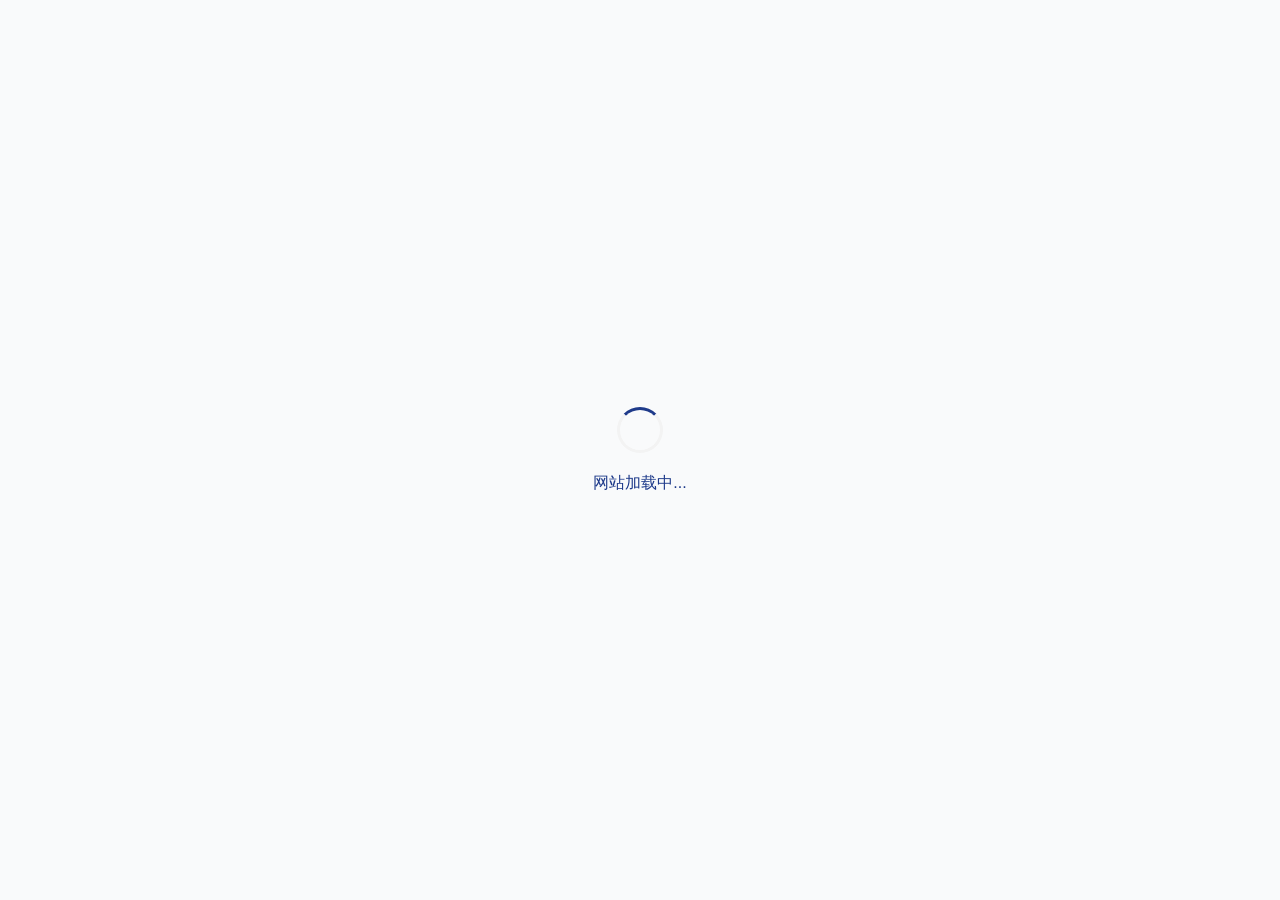
==== commit fbef1eb6: "Add files via upload" ====
--- a/index.html
+++ b/index.html
@@ -12,8 +12,8 @@
       href="https://cdnjs.cloudflare.com/ajax/libs/font-awesome/6.7.2/css/all.min.css"
       crossorigin="anonymous"
     />
-    <script type="module" crossorigin src="assets/index-DV_GTk2Q.js"></script>
-    <link rel="stylesheet" crossorigin href="assets/index-CgsaJQLB.css">
+    <script type="module" crossorigin src="/&#39;.&#39;/assets/index-Cxq6MLux.js"></script>
+    <link rel="stylesheet" crossorigin href="/&#39;.&#39;/assets/index-CgsaJQLB.css">
   </head>
   <body>
     <div id="root"></div>
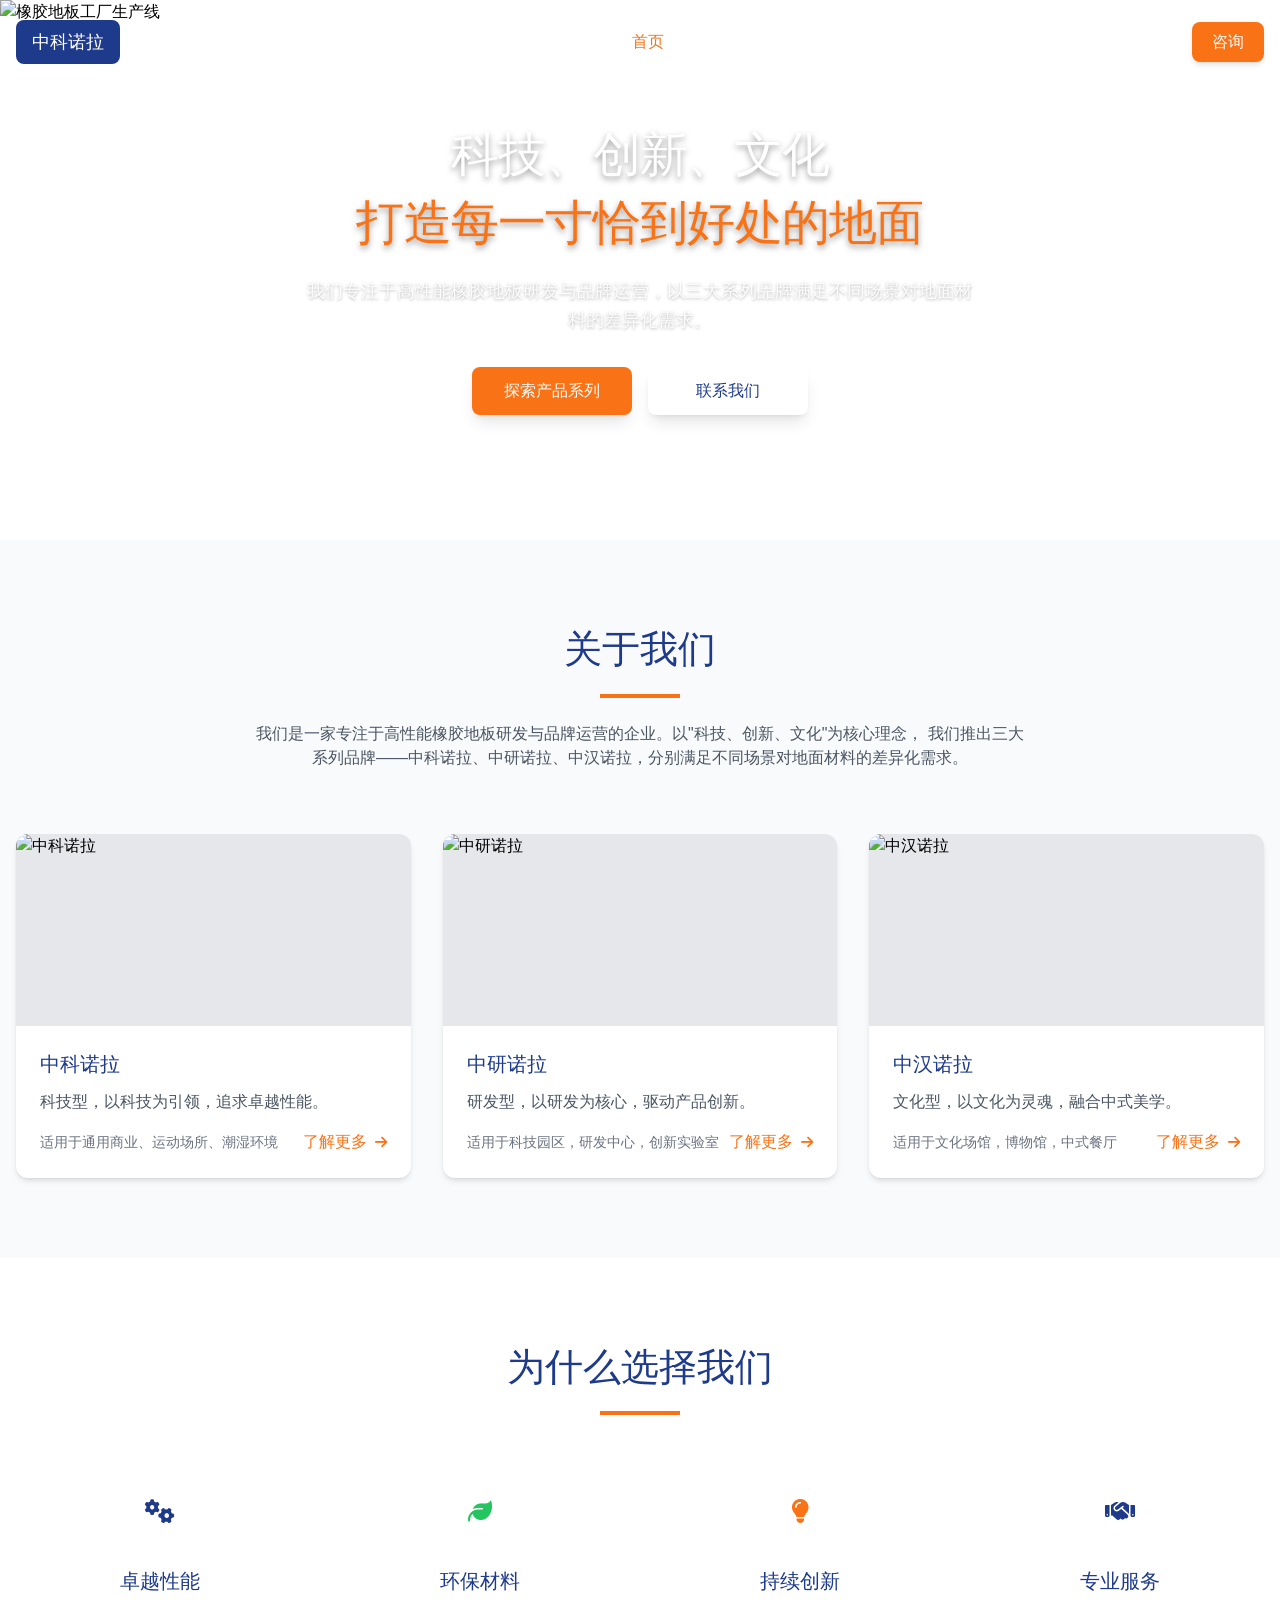
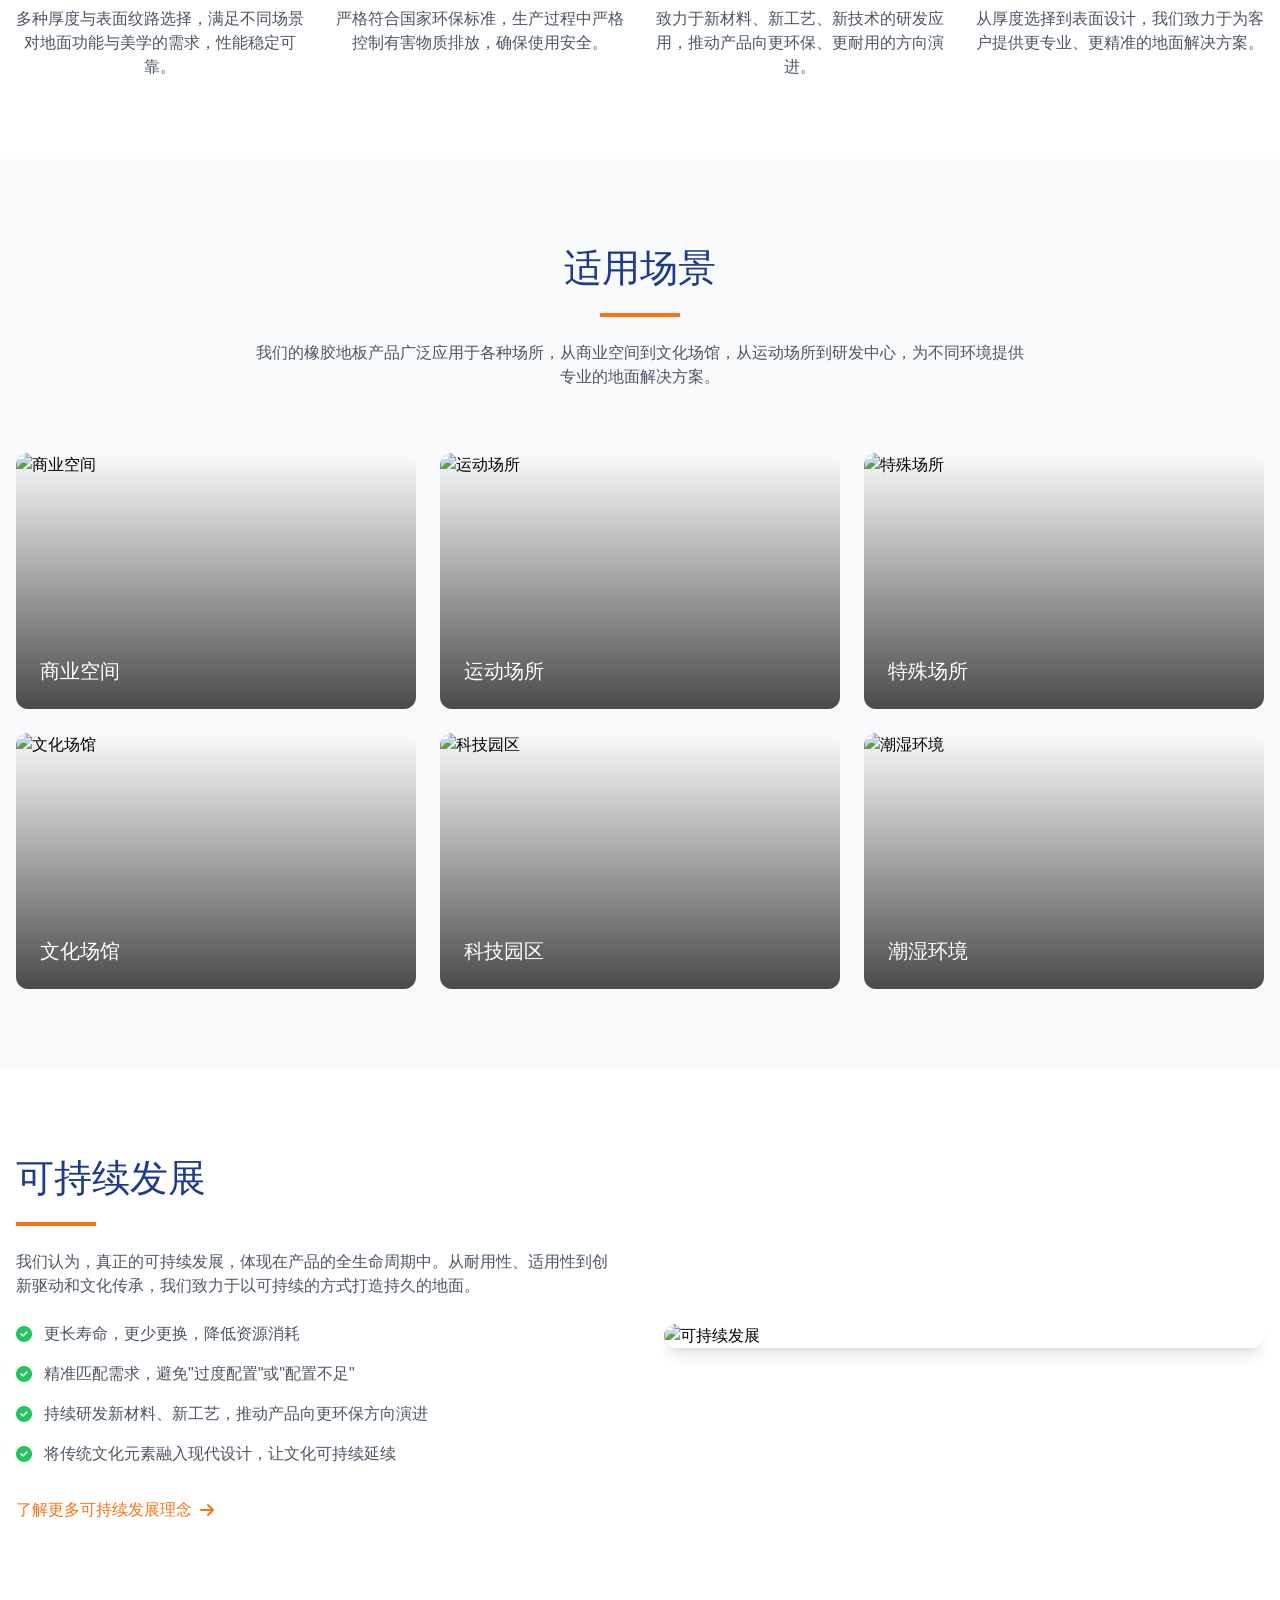
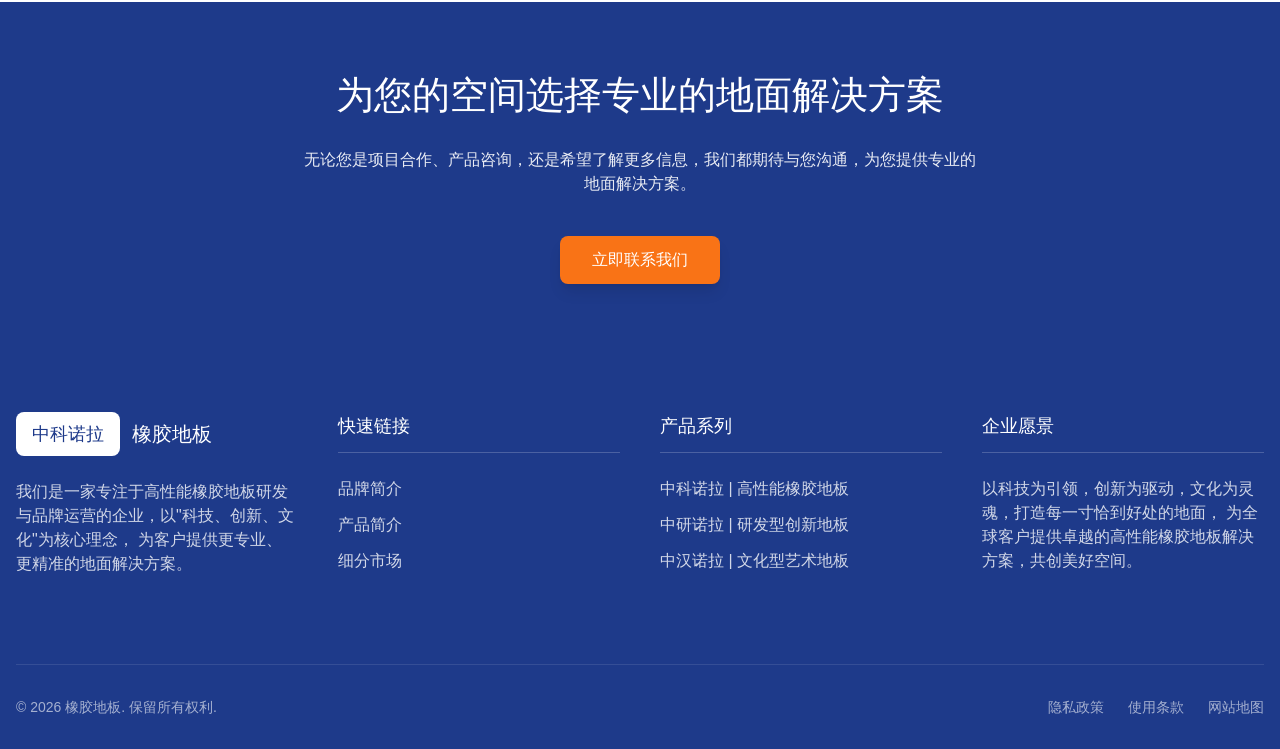
==== commit 66b47056: "Update index.html" ====
--- a/index.html
+++ b/index.html
@@ -12,8 +12,8 @@
       href="https://cdnjs.cloudflare.com/ajax/libs/font-awesome/6.7.2/css/all.min.css"
       crossorigin="anonymous"
     />
-    <script type="module" crossorigin src="/&#39;.&#39;/assets/index-Cxq6MLux.js"></script>
-    <link rel="stylesheet" crossorigin href="/&#39;.&#39;/assets/index-CgsaJQLB.css">
+    <script type="module" crossorigin src="assets/index-Cxq6MLux.js"></script>
+    <link rel="stylesheet" crossorigin href="assets/index-CgsaJQLB.css">
   </head>
   <body>
     <div id="root"></div>
--- a/assets/index-CgsaJQLB.css
+++ b/assets/index-CgsaJQLB.css
@@ -0,0 +1 @@
+*,:before,:after{--tw-border-spacing-x: 0;--tw-border-spacing-y: 0;--tw-translate-x: 0;--tw-translate-y: 0;--tw-rotate: 0;--tw-skew-x: 0;--tw-skew-y: 0;--tw-scale-x: 1;--tw-scale-y: 1;--tw-pan-x: ;--tw-pan-y: ;--tw-pinch-zoom: ;--tw-scroll-snap-strictness: proximity;--tw-gradient-from-position: ;--tw-gradient-via-position: ;--tw-gradient-to-position: ;--tw-ordinal: ;--tw-slashed-zero: ;--tw-numeric-figure: ;--tw-numeric-spacing: ;--tw-numeric-fraction: ;--tw-ring-inset: ;--tw-ring-offset-width: 0px;--tw-ring-offset-color: #fff;--tw-ring-color: rgb(59 130 246 / .5);--tw-ring-offset-shadow: 0 0 #0000;--tw-ring-shadow: 0 0 #0000;--tw-shadow: 0 0 #0000;--tw-shadow-colored: 0 0 #0000;--tw-blur: ;--tw-brightness: ;--tw-contrast: ;--tw-grayscale: ;--tw-hue-rotate: ;--tw-invert: ;--tw-saturate: ;--tw-sepia: ;--tw-drop-shadow: ;--tw-backdrop-blur: ;--tw-backdrop-brightness: ;--tw-backdrop-contrast: ;--tw-backdrop-grayscale: ;--tw-backdrop-hue-rotate: ;--tw-backdrop-invert: ;--tw-backdrop-opacity: ;--tw-backdrop-saturate: ;--tw-backdrop-sepia: ;--tw-contain-size: ;--tw-contain-layout: ;--tw-contain-paint: ;--tw-contain-style: }::backdrop{--tw-border-spacing-x: 0;--tw-border-spacing-y: 0;--tw-translate-x: 0;--tw-translate-y: 0;--tw-rotate: 0;--tw-skew-x: 0;--tw-skew-y: 0;--tw-scale-x: 1;--tw-scale-y: 1;--tw-pan-x: ;--tw-pan-y: ;--tw-pinch-zoom: ;--tw-scroll-snap-strictness: proximity;--tw-gradient-from-position: ;--tw-gradient-via-position: ;--tw-gradient-to-position: ;--tw-ordinal: ;--tw-slashed-zero: ;--tw-numeric-figure: ;--tw-numeric-spacing: ;--tw-numeric-fraction: ;--tw-ring-inset: ;--tw-ring-offset-width: 0px;--tw-ring-offset-color: #fff;--tw-ring-color: rgb(59 130 246 / .5);--tw-ring-offset-shadow: 0 0 #0000;--tw-ring-shadow: 0 0 #0000;--tw-shadow: 0 0 #0000;--tw-shadow-colored: 0 0 #0000;--tw-blur: ;--tw-brightness: ;--tw-contrast: ;--tw-grayscale: ;--tw-hue-rotate: ;--tw-invert: ;--tw-saturate: ;--tw-sepia: ;--tw-drop-shadow: ;--tw-backdrop-blur: ;--tw-backdrop-brightness: ;--tw-backdrop-contrast: ;--tw-backdrop-grayscale: ;--tw-backdrop-hue-rotate: ;--tw-backdrop-invert: ;--tw-backdrop-opacity: ;--tw-backdrop-saturate: ;--tw-backdrop-sepia: ;--tw-contain-size: ;--tw-contain-layout: ;--tw-contain-paint: ;--tw-contain-style: }*,:before,:after{box-sizing:border-box;border-width:0;border-style:solid;border-color:#e5e7eb}:before,:after{--tw-content: ""}html,:host{line-height:1.5;-webkit-text-size-adjust:100%;-moz-tab-size:4;-o-tab-size:4;tab-size:4;font-family:ui-sans-serif,system-ui,sans-serif,"Apple Color Emoji","Segoe UI Emoji",Segoe UI Symbol,"Noto Color Emoji";font-feature-settings:normal;font-variation-settings:normal;-webkit-tap-highlight-color:transparent}body{margin:0;line-height:inherit}hr{height:0;color:inherit;border-top-width:1px}abbr:where([title]){-webkit-text-decoration:underline dotted;text-decoration:underline dotted}h1,h2,h3,h4,h5,h6{font-size:inherit;font-weight:inherit}a{color:inherit;text-decoration:inherit}b,strong{font-weight:bolder}code,kbd,samp,pre{font-family:ui-monospace,SFMono-Regular,Menlo,Monaco,Consolas,Liberation Mono,Courier New,monospace;font-feature-settings:normal;font-variation-settings:normal;font-size:1em}small{font-size:80%}sub,sup{font-size:75%;line-height:0;position:relative;vertical-align:baseline}sub{bottom:-.25em}sup{top:-.5em}table{text-indent:0;border-color:inherit;border-collapse:collapse}button,input,optgroup,select,textarea{font-family:inherit;font-feature-settings:inherit;font-variation-settings:inherit;font-size:100%;font-weight:inherit;line-height:inherit;letter-spacing:inherit;color:inherit;margin:0;padding:0}button,select{text-transform:none}button,input:where([type=button]),input:where([type=reset]),input:where([type=submit]){-webkit-appearance:button;background-color:transparent;background-image:none}:-moz-focusring{outline:auto}:-moz-ui-invalid{box-shadow:none}progress{vertical-align:baseline}::-webkit-inner-spin-button,::-webkit-outer-spin-button{height:auto}[type=search]{-webkit-appearance:textfield;outline-offset:-2px}::-webkit-search-decoration{-webkit-appearance:none}::-webkit-file-upload-button{-webkit-appearance:button;font:inherit}summary{display:list-item}blockquote,dl,dd,h1,h2,h3,h4,h5,h6,hr,figure,p,pre{margin:0}fieldset{margin:0;padding:0}legend{padding:0}ol,ul,menu{list-style:none;margin:0;padding:0}dialog{padding:0}textarea{resize:vertical}input::-moz-placeholder,textarea::-moz-placeholder{opacity:1;color:#9ca3af}input::placeholder,textarea::placeholder{opacity:1;color:#9ca3af}button,[role=button]{cursor:pointer}:disabled{cursor:default}img,svg,video,canvas,audio,iframe,embed,object{display:block;vertical-align:middle}img,video{max-width:100%;height:auto}[hidden]:where(:not([hidden=until-found])){display:none}.container{width:100%;margin-right:auto;margin-left:auto}@media(min-width:640px){.container{max-width:640px}}@media(min-width:768px){.container{max-width:768px}}@media(min-width:1024px){.container{max-width:1024px}}@media(min-width:1280px){.container{max-width:1280px}}@media(min-width:1536px){.container{max-width:1536px}}.visible{visibility:visible}.fixed{position:fixed}.absolute{position:absolute}.relative{position:relative}.inset-0{top:0;right:0;bottom:0;left:0}.bottom-16{bottom:4rem}.bottom-8{bottom:2rem}.left-1\/2{left:50%}.right-8{right:2rem}.z-10{z-index:10}.z-20{z-index:20}.z-50{z-index:50}.order-1{order:1}.order-2{order:2}.col-span-1{grid-column:span 1 / span 1}.mx-auto{margin-left:auto;margin-right:auto}.mb-10{margin-bottom:2.5rem}.mb-12{margin-bottom:3rem}.mb-16{margin-bottom:4rem}.mb-2{margin-bottom:.5rem}.mb-3{margin-bottom:.75rem}.mb-4{margin-bottom:1rem}.mb-6{margin-bottom:1.5rem}.mb-8{margin-bottom:2rem}.ml-2{margin-left:.5rem}.mr-2{margin-right:.5rem}.mr-3{margin-right:.75rem}.mr-4{margin-right:1rem}.mt-1{margin-top:.25rem}.mt-2{margin-top:.5rem}.mt-3{margin-top:.75rem}.mt-8{margin-top:2rem}.inline-block{display:inline-block}.flex{display:flex}.inline-flex{display:inline-flex}.table{display:table}.grid{display:grid}.hidden{display:none}.h-1{height:.25rem}.h-10{height:2.5rem}.h-12{height:3rem}.h-14{height:3.5rem}.h-16{height:4rem}.h-2{height:.5rem}.h-2\.5{height:.625rem}.h-40{height:10rem}.h-48{height:12rem}.h-56{height:14rem}.h-64{height:16rem}.h-8{height:2rem}.h-\[30vh\]{height:30vh}.h-\[50vh\]{height:50vh}.h-\[60vh\]{height:60vh}.h-auto{height:auto}.h-full{height:100%}.min-h-\[600px\]{min-height:600px}.min-h-screen{min-height:100vh}.w-10{width:2.5rem}.w-12{width:3rem}.w-14{width:3.5rem}.w-16{width:4rem}.w-2\.5{width:.625rem}.w-20{width:5rem}.w-24{width:6rem}.w-8{width:2rem}.w-\[10rem\]{width:10rem}.w-full{width:100%}.max-w-2xl{max-width:42rem}.max-w-3xl{max-width:48rem}.max-w-4xl{max-width:56rem}.max-w-5xl{max-width:64rem}.max-w-6xl{max-width:72rem}.max-w-md{max-width:28rem}.max-w-none{max-width:none}.flex-shrink-0{flex-shrink:0}.flex-grow{flex-grow:1}.border-collapse{border-collapse:collapse}.-translate-x-1\/2{--tw-translate-x: -50%;transform:translate(var(--tw-translate-x),var(--tw-translate-y)) rotate(var(--tw-rotate)) skew(var(--tw-skew-x)) skewY(var(--tw-skew-y)) scaleX(var(--tw-scale-x)) scaleY(var(--tw-scale-y))}.transform{transform:translate(var(--tw-translate-x),var(--tw-translate-y)) rotate(var(--tw-rotate)) skew(var(--tw-skew-x)) skewY(var(--tw-skew-y)) scaleX(var(--tw-scale-x)) scaleY(var(--tw-scale-y))}@keyframes spin{to{transform:rotate(360deg)}}.animate-spin{animation:spin 1s linear infinite}.grid-cols-1{grid-template-columns:repeat(1,minmax(0,1fr))}.grid-cols-2{grid-template-columns:repeat(2,minmax(0,1fr))}.flex-col{flex-direction:column}.flex-wrap{flex-wrap:wrap}.items-start{align-items:flex-start}.items-end{align-items:flex-end}.items-center{align-items:center}.justify-end{justify-content:flex-end}.justify-center{justify-content:center}.justify-between{justify-content:space-between}.gap-10{gap:2.5rem}.gap-12{gap:3rem}.gap-16{gap:4rem}.gap-2{gap:.5rem}.gap-3{gap:.75rem}.gap-4{gap:1rem}.gap-6{gap:1.5rem}.gap-8{gap:2rem}.space-x-2>:not([hidden])~:not([hidden]){--tw-space-x-reverse: 0;margin-right:calc(.5rem * var(--tw-space-x-reverse));margin-left:calc(.5rem * calc(1 - var(--tw-space-x-reverse)))}.space-x-3>:not([hidden])~:not([hidden]){--tw-space-x-reverse: 0;margin-right:calc(.75rem * var(--tw-space-x-reverse));margin-left:calc(.75rem * calc(1 - var(--tw-space-x-reverse)))}.space-x-6>:not([hidden])~:not([hidden]){--tw-space-x-reverse: 0;margin-right:calc(1.5rem * var(--tw-space-x-reverse));margin-left:calc(1.5rem * calc(1 - var(--tw-space-x-reverse)))}.space-x-8>:not([hidden])~:not([hidden]){--tw-space-x-reverse: 0;margin-right:calc(2rem * var(--tw-space-x-reverse));margin-left:calc(2rem * calc(1 - var(--tw-space-x-reverse)))}.space-y-2>:not([hidden])~:not([hidden]){--tw-space-y-reverse: 0;margin-top:calc(.5rem * calc(1 - var(--tw-space-y-reverse)));margin-bottom:calc(.5rem * var(--tw-space-y-reverse))}.space-y-3>:not([hidden])~:not([hidden]){--tw-space-y-reverse: 0;margin-top:calc(.75rem * calc(1 - var(--tw-space-y-reverse)));margin-bottom:calc(.75rem * var(--tw-space-y-reverse))}.space-y-4>:not([hidden])~:not([hidden]){--tw-space-y-reverse: 0;margin-top:calc(1rem * calc(1 - var(--tw-space-y-reverse)));margin-bottom:calc(1rem * var(--tw-space-y-reverse))}.overflow-hidden{overflow:hidden}.overflow-x-auto{overflow-x:auto}.whitespace-pre-line{white-space:pre-line}.rounded{border-radius:.25rem}.rounded-2xl{border-radius:1rem}.rounded-full{border-radius:9999px}.rounded-lg{border-radius:.5rem}.rounded-xl{border-radius:.75rem}.rounded-b-xl{border-bottom-right-radius:.75rem;border-bottom-left-radius:.75rem}.border{border-width:1px}.border-b{border-bottom-width:1px}.border-b-2{border-bottom-width:2px}.border-t{border-top-width:1px}.border-t-2{border-top-width:2px}.border-gray-100{--tw-border-opacity: 1;border-color:rgb(243 244 246 / var(--tw-border-opacity, 1))}.border-white\/10{border-color:#ffffff1a}.border-white\/20{border-color:#fff3}.bg-gray-100{--tw-bg-opacity: 1;background-color:rgb(243 244 246 / var(--tw-bg-opacity, 1))}.bg-gray-200{--tw-bg-opacity: 1;background-color:rgb(229 231 235 / var(--tw-bg-opacity, 1))}.bg-gray-50{--tw-bg-opacity: 1;background-color:rgb(249 250 251 / var(--tw-bg-opacity, 1))}.bg-red-100{--tw-bg-opacity: 1;background-color:rgb(254 226 226 / var(--tw-bg-opacity, 1))}.bg-transparent{background-color:transparent}.bg-white{--tw-bg-opacity: 1;background-color:rgb(255 255 255 / var(--tw-bg-opacity, 1))}.bg-white\/10{background-color:#ffffff1a}.bg-white\/20{background-color:#fff3}.bg-white\/50{background-color:#ffffff80}.bg-gradient-to-r{background-image:linear-gradient(to right,var(--tw-gradient-stops))}.bg-gradient-to-t{background-image:linear-gradient(to top,var(--tw-gradient-stops))}.from-black\/70{--tw-gradient-from: rgb(0 0 0 / .7) var(--tw-gradient-from-position);--tw-gradient-to: rgb(0 0 0 / 0) var(--tw-gradient-to-position);--tw-gradient-stops: var(--tw-gradient-from), var(--tw-gradient-to)}.to-transparent{--tw-gradient-to: transparent var(--tw-gradient-to-position)}.object-cover{-o-object-fit:cover;object-fit:cover}.p-10{padding:2.5rem}.p-4{padding:1rem}.p-6{padding:1.5rem}.p-8{padding:2rem}.px-2{padding-left:.5rem;padding-right:.5rem}.px-3{padding-left:.75rem;padding-right:.75rem}.px-4{padding-left:1rem;padding-right:1rem}.px-5{padding-left:1.25rem;padding-right:1.25rem}.px-6{padding-left:1.5rem;padding-right:1.5rem}.px-8{padding-left:2rem;padding-right:2rem}.py-1{padding-top:.25rem;padding-bottom:.25rem}.py-12{padding-top:3rem;padding-bottom:3rem}.py-16{padding-top:4rem;padding-bottom:4rem}.py-2{padding-top:.5rem;padding-bottom:.5rem}.py-20{padding-top:5rem;padding-bottom:5rem}.py-3{padding-top:.75rem;padding-bottom:.75rem}.py-4{padding-top:1rem;padding-bottom:1rem}.py-5{padding-top:1.25rem;padding-bottom:1.25rem}.pb-3{padding-bottom:.75rem}.pb-8{padding-bottom:2rem}.pt-16{padding-top:4rem}.pt-4{padding-top:1rem}.pt-8{padding-top:2rem}.text-left{text-align:left}.text-center{text-align:center}.text-2xl{font-size:1.5rem;line-height:2rem}.text-3xl{font-size:1.875rem;line-height:2.25rem}.text-4xl{font-size:2.25rem;line-height:2.5rem}.text-5xl{font-size:3rem;line-height:1}.text-\[clamp\(0\.9rem\,1\.8vw\,1\.1rem\)\]{font-size:clamp(.9rem,1.8vw,1.1rem)}.text-\[clamp\(1\.5rem\,3vw\,2\.5rem\)\]{font-size:clamp(1.5rem,3vw,2.5rem)}.text-\[clamp\(1\.8rem\,5vw\,3rem\)\]{font-size:clamp(1.8rem,5vw,3rem)}.text-\[clamp\(1rem\,2vw\,1\.25rem\)\]{font-size:clamp(1rem,2vw,1.25rem)}.text-\[clamp\(2rem\,5vw\,3rem\)\]{font-size:clamp(2rem,5vw,3rem)}.text-base{font-size:1rem;line-height:1.5rem}.text-lg{font-size:1.125rem;line-height:1.75rem}.text-sm{font-size:.875rem;line-height:1.25rem}.text-xl{font-size:1.25rem;line-height:1.75rem}.text-xs{font-size:.75rem;line-height:1rem}.font-bold{font-weight:700}.font-medium{font-weight:500}.font-semibold{font-weight:600}.leading-relaxed{line-height:1.625}.leading-tight{line-height:1.25}.tracking-tight{letter-spacing:-.025em}.text-gray-300{--tw-text-opacity: 1;color:rgb(209 213 219 / var(--tw-text-opacity, 1))}.text-gray-400{--tw-text-opacity: 1;color:rgb(156 163 175 / var(--tw-text-opacity, 1))}.text-gray-500{--tw-text-opacity: 1;color:rgb(107 114 128 / var(--tw-text-opacity, 1))}.text-gray-600{--tw-text-opacity: 1;color:rgb(75 85 99 / var(--tw-text-opacity, 1))}.text-gray-700{--tw-text-opacity: 1;color:rgb(55 65 81 / var(--tw-text-opacity, 1))}.text-gray-800{--tw-text-opacity: 1;color:rgb(31 41 55 / var(--tw-text-opacity, 1))}.text-red-700{--tw-text-opacity: 1;color:rgb(185 28 28 / var(--tw-text-opacity, 1))}.text-white{--tw-text-opacity: 1;color:rgb(255 255 255 / var(--tw-text-opacity, 1))}.text-white\/60{color:#fff9}.text-white\/70{color:#ffffffb3}.text-white\/80{color:#fffc}.text-white\/90{color:#ffffffe6}.shadow-lg{--tw-shadow: 0 10px 15px -3px rgb(0 0 0 / .1), 0 4px 6px -4px rgb(0 0 0 / .1);--tw-shadow-colored: 0 10px 15px -3px var(--tw-shadow-color), 0 4px 6px -4px var(--tw-shadow-color);box-shadow:var(--tw-ring-offset-shadow, 0 0 #0000),var(--tw-ring-shadow, 0 0 #0000),var(--tw-shadow)}.shadow-md{--tw-shadow: 0 4px 6px -1px rgb(0 0 0 / .1), 0 2px 4px -2px rgb(0 0 0 / .1);--tw-shadow-colored: 0 4px 6px -1px var(--tw-shadow-color), 0 2px 4px -2px var(--tw-shadow-color);box-shadow:var(--tw-ring-offset-shadow, 0 0 #0000),var(--tw-ring-shadow, 0 0 #0000),var(--tw-shadow)}.shadow-sm{--tw-shadow: 0 1px 2px 0 rgb(0 0 0 / .05);--tw-shadow-colored: 0 1px 2px 0 var(--tw-shadow-color);box-shadow:var(--tw-ring-offset-shadow, 0 0 #0000),var(--tw-ring-shadow, 0 0 #0000),var(--tw-shadow)}.filter{filter:var(--tw-blur) var(--tw-brightness) var(--tw-contrast) var(--tw-grayscale) var(--tw-hue-rotate) var(--tw-invert) var(--tw-saturate) var(--tw-sepia) var(--tw-drop-shadow)}.backdrop-blur-sm{--tw-backdrop-blur: blur(4px);-webkit-backdrop-filter:var(--tw-backdrop-blur) var(--tw-backdrop-brightness) var(--tw-backdrop-contrast) var(--tw-backdrop-grayscale) var(--tw-backdrop-hue-rotate) var(--tw-backdrop-invert) var(--tw-backdrop-opacity) var(--tw-backdrop-saturate) var(--tw-backdrop-sepia);backdrop-filter:var(--tw-backdrop-blur) var(--tw-backdrop-brightness) var(--tw-backdrop-contrast) var(--tw-backdrop-grayscale) var(--tw-backdrop-hue-rotate) var(--tw-backdrop-invert) var(--tw-backdrop-opacity) var(--tw-backdrop-saturate) var(--tw-backdrop-sepia)}.transition{transition-property:color,background-color,border-color,text-decoration-color,fill,stroke,opacity,box-shadow,transform,filter,backdrop-filter;transition-timing-function:cubic-bezier(.4,0,.2,1);transition-duration:.15s}.transition-all{transition-property:all;transition-timing-function:cubic-bezier(.4,0,.2,1);transition-duration:.15s}.transition-colors{transition-property:color,background-color,border-color,text-decoration-color,fill,stroke;transition-timing-function:cubic-bezier(.4,0,.2,1);transition-duration:.15s}.transition-shadow{transition-property:box-shadow;transition-timing-function:cubic-bezier(.4,0,.2,1);transition-duration:.15s}.transition-transform{transition-property:transform;transition-timing-function:cubic-bezier(.4,0,.2,1);transition-duration:.15s}.duration-300{transition-duration:.3s}.duration-500{transition-duration:.5s}:root{--primary-color: #1E3A8A;--secondary-color: #22C55E;--accent-color: #F97316;--dark-color: #1F2937;--light-color: #F9FAFB;font-family:-apple-system,BlinkMacSystemFont,Segoe UI,Noto Sans,Helvetica,Arial,sans-serif,"Apple Color Emoji","Segoe UI Emoji";line-height:1.5;font-weight:400;font-synthesis:none;text-rendering:optimizeLegibility;-webkit-font-smoothing:antialiased;-moz-osx-font-smoothing:grayscale}.bg-primary{background-color:var(--primary-color)}.bg-secondary{background-color:var(--secondary-color)}.bg-accent{background-color:var(--accent-color)}.text-primary{color:var(--primary-color)}.text-secondary{color:var(--secondary-color)}.text-accent{color:var(--accent-color)}.border-primary{border-color:var(--primary-color)}@keyframes fadeIn{0%{opacity:0;transform:translateY(20px)}to{opacity:1;transform:translateY(0)}}.animate-fade-in{animation:fadeIn .8s ease forwards}.nav-scrolled{--tw-bg-opacity: 1;background-color:rgb(255 255 255 / var(--tw-bg-opacity, 1));--tw-shadow: 0 4px 6px -1px rgb(0 0 0 / .1), 0 2px 4px -2px rgb(0 0 0 / .1);--tw-shadow-colored: 0 4px 6px -1px var(--tw-shadow-color), 0 2px 4px -2px var(--tw-shadow-color);box-shadow:var(--tw-ring-offset-shadow, 0 0 #0000),var(--tw-ring-shadow, 0 0 #0000),var(--tw-shadow)}html{scroll-behavior:smooth}img{max-width:100%;height:auto}.hover\:scale-105:hover{--tw-scale-x: 1.05;--tw-scale-y: 1.05;transform:translate(var(--tw-translate-x),var(--tw-translate-y)) rotate(var(--tw-rotate)) skew(var(--tw-skew-x)) skewY(var(--tw-skew-y)) scaleX(var(--tw-scale-x)) scaleY(var(--tw-scale-y))}.hover\:bg-gray-100:hover{--tw-bg-opacity: 1;background-color:rgb(243 244 246 / var(--tw-bg-opacity, 1))}.hover\:bg-gray-200:hover{--tw-bg-opacity: 1;background-color:rgb(229 231 235 / var(--tw-bg-opacity, 1))}.hover\:bg-gray-50:hover{--tw-bg-opacity: 1;background-color:rgb(249 250 251 / var(--tw-bg-opacity, 1))}.hover\:bg-red-200:hover{--tw-bg-opacity: 1;background-color:rgb(254 202 202 / var(--tw-bg-opacity, 1))}.hover\:bg-white\/20:hover{background-color:#fff3}.hover\:bg-white\/90:hover{background-color:#ffffffe6}.hover\:text-white:hover{--tw-text-opacity: 1;color:rgb(255 255 255 / var(--tw-text-opacity, 1))}.hover\:shadow-md:hover{--tw-shadow: 0 4px 6px -1px rgb(0 0 0 / .1), 0 2px 4px -2px rgb(0 0 0 / .1);--tw-shadow-colored: 0 4px 6px -1px var(--tw-shadow-color), 0 2px 4px -2px var(--tw-shadow-color);box-shadow:var(--tw-ring-offset-shadow, 0 0 #0000),var(--tw-ring-shadow, 0 0 #0000),var(--tw-shadow)}.hover\:shadow-xl:hover{--tw-shadow: 0 20px 25px -5px rgb(0 0 0 / .1), 0 8px 10px -6px rgb(0 0 0 / .1);--tw-shadow-colored: 0 20px 25px -5px var(--tw-shadow-color), 0 8px 10px -6px var(--tw-shadow-color);box-shadow:var(--tw-ring-offset-shadow, 0 0 #0000),var(--tw-ring-shadow, 0 0 #0000),var(--tw-shadow)}.focus\:outline-none:focus{outline:2px solid transparent;outline-offset:2px}.group:hover .group-hover\:scale-110{--tw-scale-x: 1.1;--tw-scale-y: 1.1;transform:translate(var(--tw-translate-x),var(--tw-translate-y)) rotate(var(--tw-rotate)) skew(var(--tw-skew-x)) skewY(var(--tw-skew-y)) scaleX(var(--tw-scale-x)) scaleY(var(--tw-scale-y))}@media(min-width:640px){.sm\:inline{display:inline}.sm\:hidden{display:none}.sm\:flex-row{flex-direction:row}.sm\:px-8{padding-left:2rem;padding-right:2rem}}@media(min-width:768px){.md\:mb-0{margin-bottom:0}.md\:flex{display:flex}.md\:hidden{display:none}.md\:grid-cols-2{grid-template-columns:repeat(2,minmax(0,1fr))}.md\:grid-cols-3{grid-template-columns:repeat(3,minmax(0,1fr))}.md\:flex-row{flex-direction:row}.md\:items-center{align-items:center}}@media(min-width:1024px){.lg\:order-1{order:1}.lg\:order-2{order:2}.lg\:col-span-1{grid-column:span 1 / span 1}.lg\:col-span-2{grid-column:span 2 / span 2}.lg\:w-1\/2{width:50%}.lg\:grid-cols-2{grid-template-columns:repeat(2,minmax(0,1fr))}.lg\:grid-cols-3{grid-template-columns:repeat(3,minmax(0,1fr))}.lg\:grid-cols-4{grid-template-columns:repeat(4,minmax(0,1fr))}.lg\:flex-row{flex-direction:row}}
